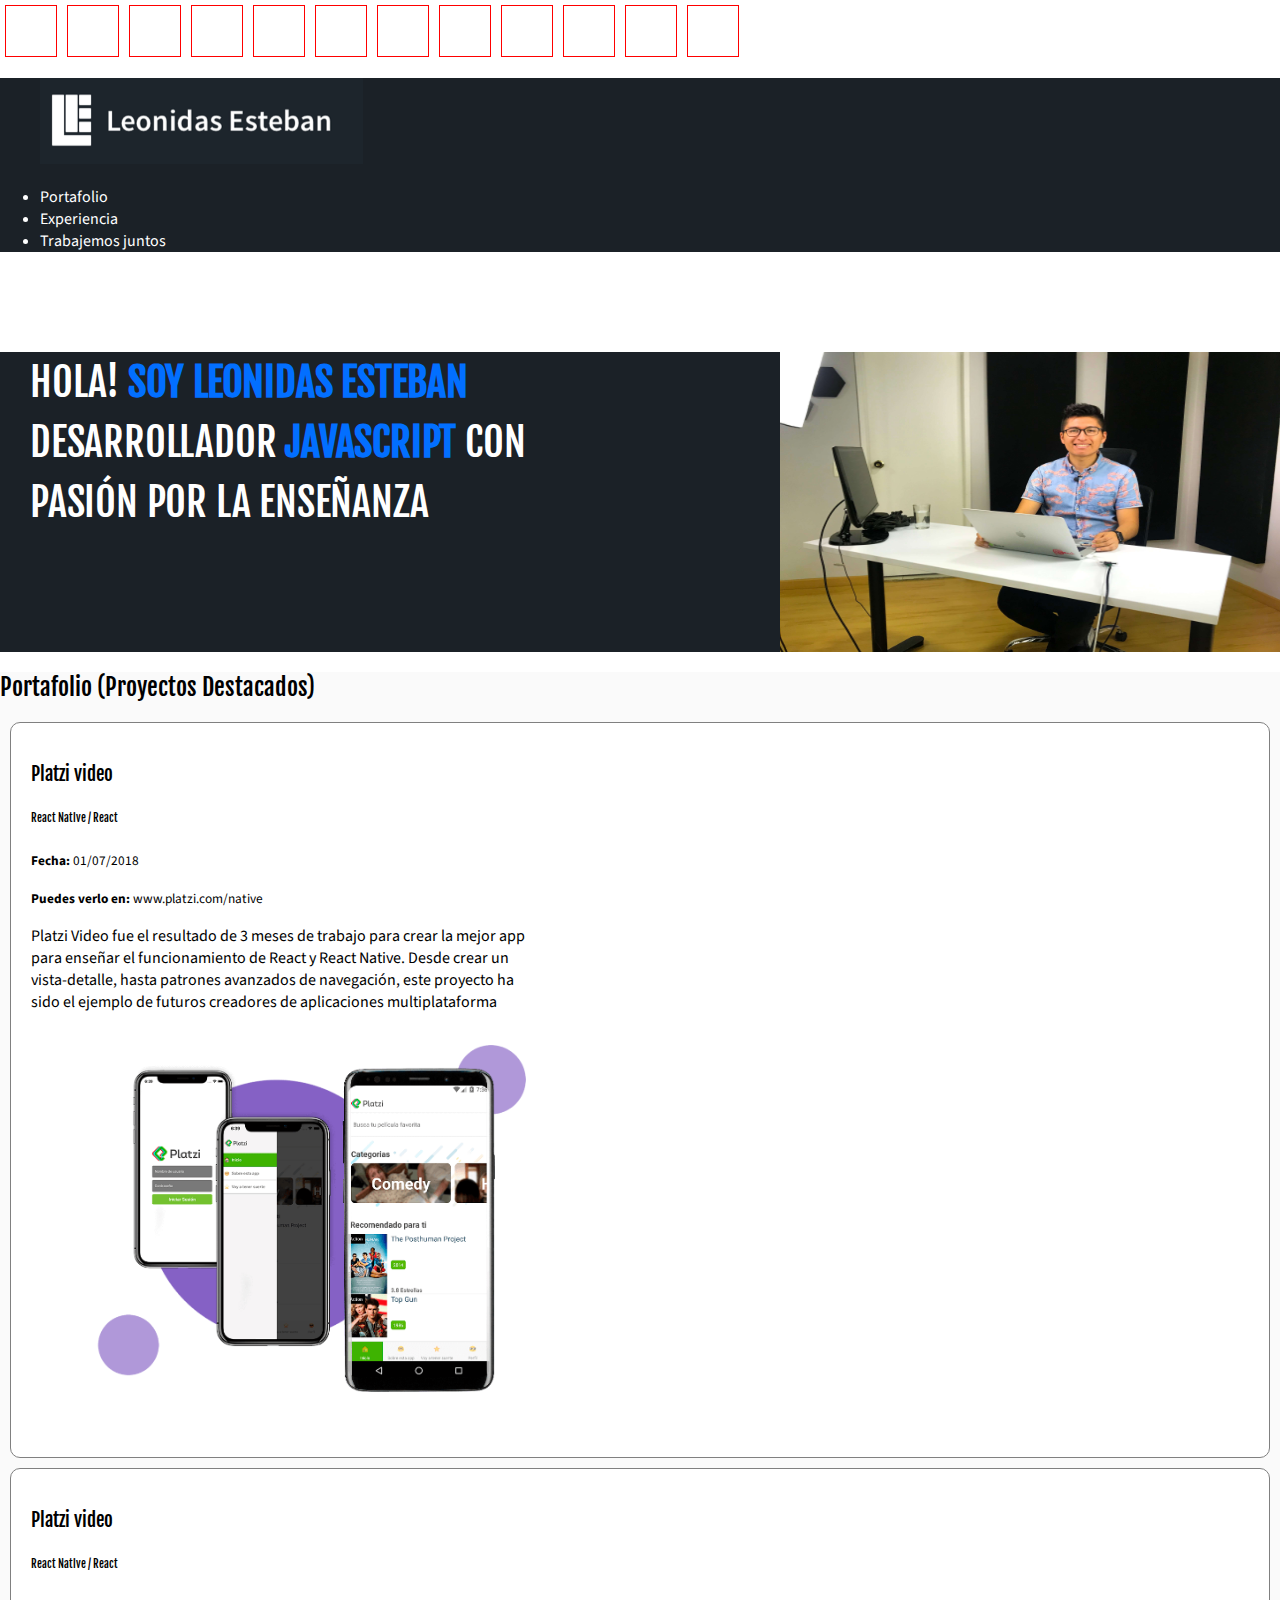
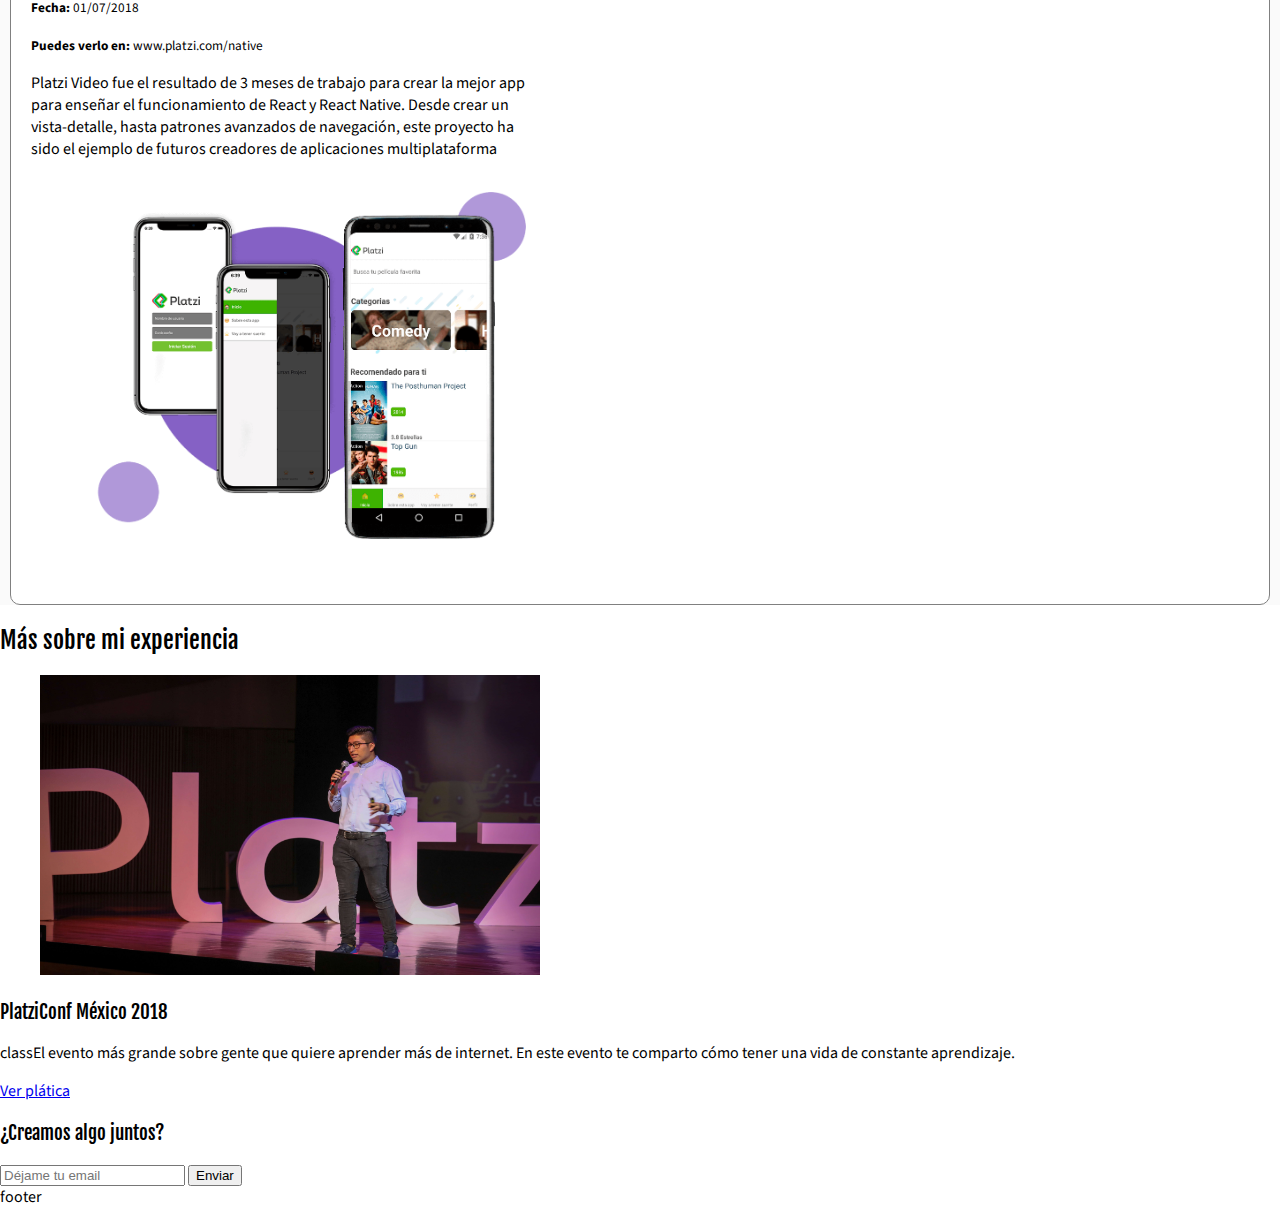
==== index.html @ be32171d "Aprendiendo a alinear elementos de manera horizontal" ====
<!DOCTYPE html>
<html lang="es" dir="ltr">
  <head>
    <meta charset="utf-8">
    <title>Leonidas Esteban</title>
    <link rel="icon" type="image/png" href="images/favicon.png">
    <!-- Llamamos a las fuentes antes de cargar la hoja de estilos -->
    <link href="https://fonts.googleapis.com/css?family=Fjalla+One|Source+Sans+Pro" rel="stylesheet">

    <link rel="stylesheet" href="css/estilos.css">
  </head>
  <body>
    <div class="flexbox">

      <div class="box"></div>
      <div class="box"></div>
      <div class="box"></div>
      <div class="box"></div>
      <div class="box"></div>
      <div class="box"></div>
      <div class="box"></div>
      <div class="box"></div>
      <div class="box"></div>
      <div class="box"></div>
      <div class="box"></div>
      <div class="box"></div>
         

    </div>
    <header class="header">
      <figure class="logo">
        <div class="">
          <img src="images/logo.png" alt="Logo de http://leonidasesteban.com">

        </div>
      </figure>
      <nav class="menu">
        <ul>
          <li>
          <a class="link" href="./portafolio/index.html">Portafolio</a>
          </li>
          <li>
          <a class="link" href="#eventos">Experiencia</a>
          </li>
          <li>
          <a class="link" href="#contacto">Trabajemos juntos</a>
          </li>

        </ul>
      </nav>

    </header>
    <section class="hero">
      <h1>Hola! <strong>Soy Leonidas Esteban</strong> <br>Desarrollador <strong>Javascript</strong> con <br>pasión por la enseñanza</h1>
      <!-- comentamos la imagen temporalmente -->
      <!-- <img src="images/hero.jpg" width="500" height="300" alt="imagen principal del sitio"> -->

    </section>

    <section id="portafolio" class="portfolio">
      <h2>Portafolio (Proyectos Destacados)</h2>
        <article class="project">

          <div class="project-details">
            <h3 class="project-tittle">Platzi video</h3>
            <h6 class="project-course">React Native / React</h6>
            <p class="project-date">
              <small><strong>Fecha:</strong> 01/07/2018</small>
            </p>
            <p class="project-url">
              <small><strong>Puedes verlo en:</strong> www.platzi.com/native</small>
            </p>
            <p class="project-description">Platzi Video fue el resultado de 3 meses de trabajo para crear la mejor app para enseñar el funcionamiento de React y React Native. Desde crear un vista-detalle, hasta patrones avanzados de navegación, este proyecto ha sido el ejemplo de futuros creadores de aplicaciones multiplataforma
            </p>
          </div>

        <figure class="projetc-imageContainer">
          <img class="project-image" src="images/platzi-video-react-native.png" width="500" alt="proyecto del curso de React Native">
        </figure>
      </article>
        <!-- duplicamos este artículo para continuar con márgenes y padding -->
      <article class="project">

        <div class="project-details">
          <h3 class="project-tittle">Platzi video</h3>
          <h6 class="project-course">React Native / React</h6>
          <p class="project-date">
            <small><strong>Fecha:</strong> 01/07/2018</small>
          </p>
          <p class="project-url">
            <small><strong>Puedes verlo en:</strong> www.platzi.com/native</small>
          </p>
          <p class="project-description">Platzi Video fue el resultado de 3 meses de trabajo para crear la mejor app para enseñar el funcionamiento de React y React Native. Desde crear un vista-detalle, hasta patrones avanzados de navegación, este proyecto ha sido el ejemplo de futuros creadores de aplicaciones multiplataforma
          </p>
        </div>

      <figure class="projetc-imageContainer">
        <img class="project-image" src="images/platzi-video-react-native.png" width="500" alt="proyecto del curso de React Native">
      </figure>
    </article>
    </section>

    <section id="eventos">
      <h2>Más sobre mi experiencia</h2>
      <article class="event">
        <figure class="event-imageContainer">
          <img class="event-image" src="images/platzi-conf.jpg" width="500" height="300" alt="imagenDePlatizConf">
        </figure>
        <h3 class="event-tittle">PlatziConf México 2018</h3>
        <p class="event-description">classEl evento más grande sobre gente que quiere aprender más de internet. En este evento te comparto cómo tener una vida de constante aprendizaje.

        </p>
        <a class="event-description-url" href="https://www.youtube.com/watch?v=BIS7cWGgJg0" target="_blank">Ver plática</a>
      </article>

    </section>
    <section id="contacto" class="contact">
      <form action="/suscripcion/" class="form-email">
        <h3>¿Creamos algo juntos?</h3>
        <input type=" text" placeholder="Déjame tu email" id="email">
        <button>Enviar</button>

      </form>
    </section>

    <footer class="footer">footer</footer>

  </body>
</html>
---- css/estilos.css ----
/* reglas
selectores
declaraciones
propiedades
valores */

/* header {
  background: pink;
  color: red // no dejamos , ; , porque es el último
} */

/* selector de eqtiqueta header - section - article - nav */
/* selector descendente */

/* body header div nav ol li a , hemos llegado a la a desde su descendencia*/

/* selector de clase  . */

/* .link */

/* Los class los puedes multiplicar mientras
que los id sólo pueden ir una vez porque a partir
de la primera ignora los siguientes. */

/* un selector de id es con el símbolo # */

/* gris oscuro = #1d252c:
gris claro = #626262;
background gris = #1b2127;
celeste =  #026fff;
*/

body {
  font-family: 'Source Sans Pro', sans-serif;
  /* no le ponemos , px , al margin porque el 0 es 0 para todas las medidas */
  margin: 0;
}

h1,
h2,
h3,
h4,
h5,
h6 {
  font-family: 'Fjalla One', sans-serif;
  font-weight: normal; /* de 100 a 900 de la más fina a la más gruesa. , bold , es 600 */
  /* font-style: italic; Si la ponemos el navegador la simula aunque no la tenga */
}

h1 {
  font-size: 40px;
  line-height: 1.5; /* El 1em(ó 1) es el alto(100%) de la fuente. */
  letter-spacing: -.2px; /* espaciado entre letras */
  text-transform: uppercase;
  /* text-decoration: underline; Esto pondría una línea subrayada */
  color: white;

  /* margin: top right bottom left */
  /* margin: top-right bottom-left ej 100px 50px sólo dos valores*/

  margin: 100px 50px 70px 30px;
}

h1 strong {
  color: #026fff;
}

.hero {
  height: 300px;
  /* Metemos una imagen de Fondo */
  background-image: url('../images/hero.jpg');
  background-color: #1b2127;
  /* este será el tamaño de la foto */
  background-size: 500px 300px;
    /* no queremos que se repita la imagen en mosaico */
  background-repeat: no-repeat;
    /* Movemos la imagen en el eje x */
  background-position-x: right;
}

.portfolio {
  background: #fafafa;
}


.project {
  /* border: tamaño, tipo, estilo(rallitas, fijo punteado) */
  /* border-top: 10px solid red;
  border-right: 10px solid green;
  border-left: 10px solid orange;
  border-bottom: 10px solid pink; */

  /* border-color: red;  Sólo No valdría porque no tiene ancho*/
  /* Se necesitan las tres propiedades */

  /* Como  Excepción se puede quitar el color, prescindir de él
  y entonces se verá negro porque coge el color de la fuente. */


  /* border-color: grey;
  border-width: 1px;
  border-style: solid;
  Esto se resume en la siguiente línea */
  border: 1px solid grey;

  /* Esta propiedad suaviza las esquinas */
  border-radius: 10px;

  /* de la siguiente manera se marca el margen total y luego discrimina solo uno */
  margin: 10px;
  margin-bottom: 15;

  padding: 20px;

  background: white;

}

.project-details {
  width: 500px;
}

.project-imageContainer {
  width: 500px;
}

.header {
  background-color: #1b2127;
  color: white;
}

.header a {
  color: white;
  text-decoration: none; /*Les quitamos también los subrayados*/
}

/* En esta clase ha sido todo desarrollado en el navegdor (Inspector) */

.flexbox {
  display: flex;
  /* flex-direction: row; es la asignación por defecto */
  /* flex-wrap: nowrap; es la propiedad por defecto para alineción */
  flex-wrap: wrap;

  /* Los hijos de flex suman sus márgenes entre ellos. */

  /* justify-content: flex-start; es el valor por defecto */
  

}

.box {
  width: 50px;
  height: 50px;
  border: 1px solid red;
  margin: 5px;
  /* propiedad de los hijos para padres con , flex ,
  que es su capacidad de encogimiento de 0 a 1. */
  /* flex-shrink: 0; */



}
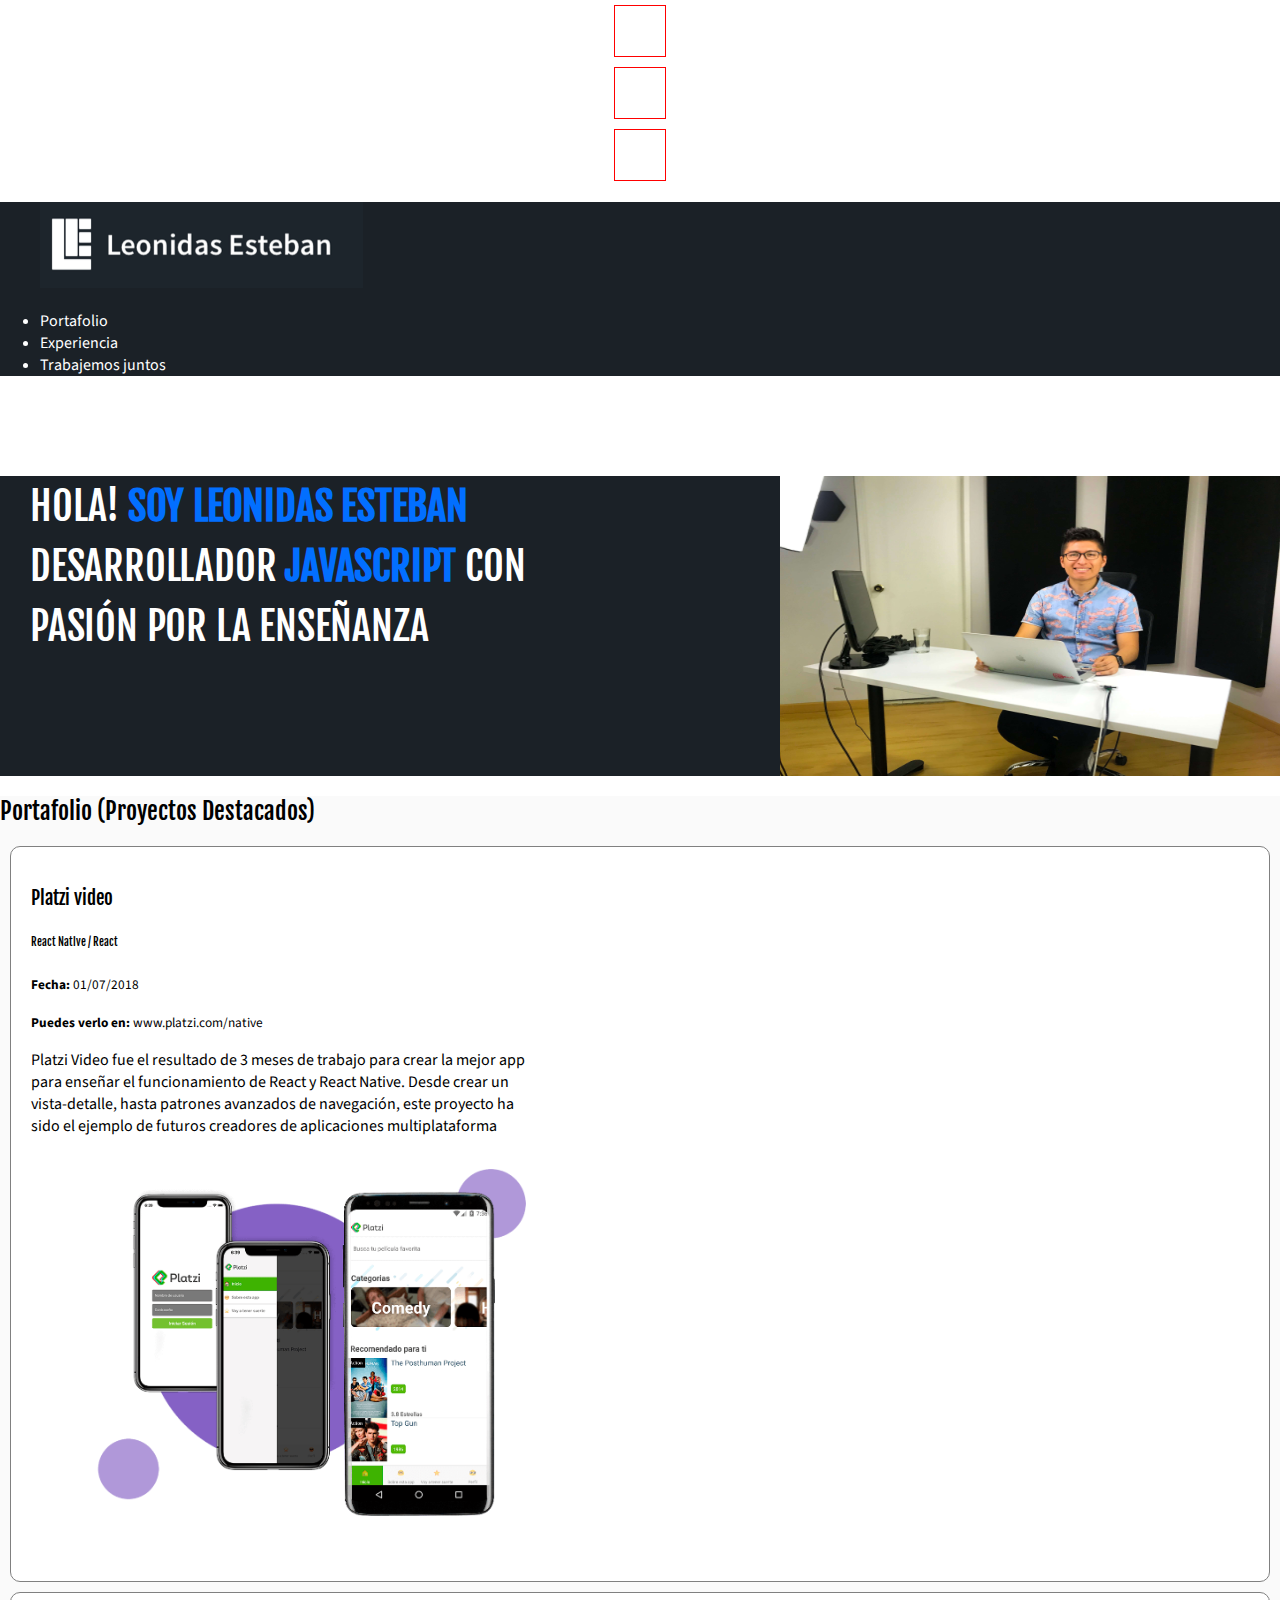
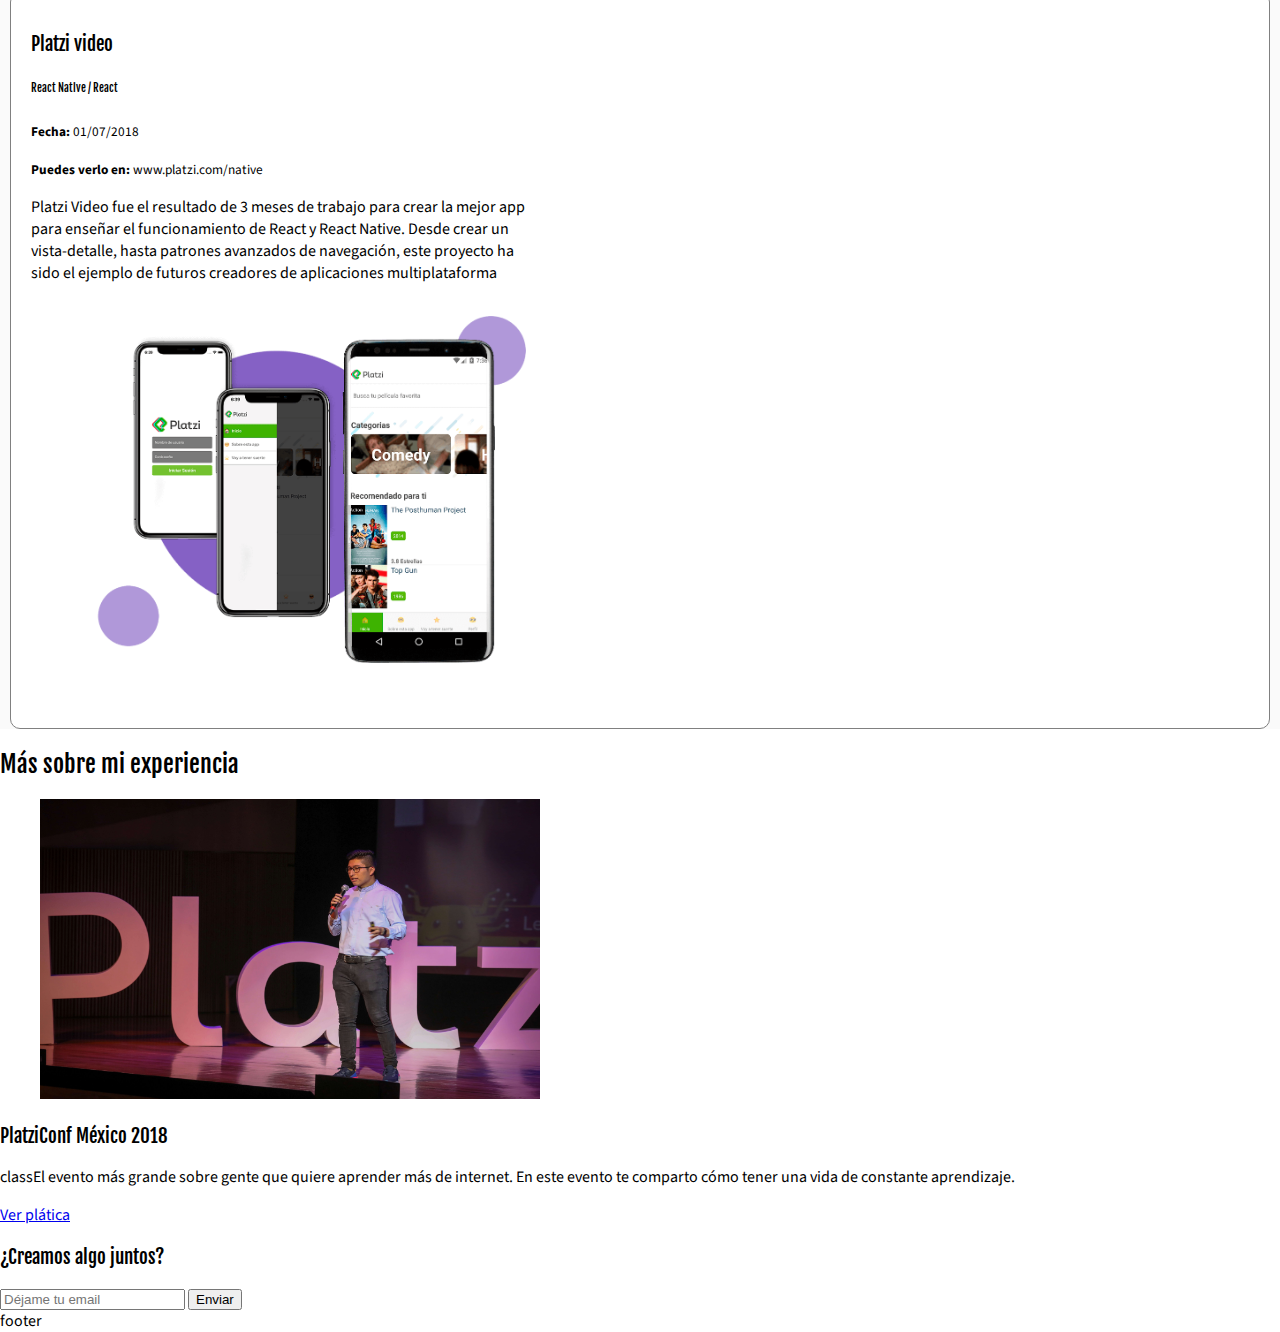
==== commit e00fcf3d: "Aprendiendo justify-content extc, seguimos en la lección" ====
--- a/index.html
+++ b/index.html
@@ -15,16 +15,7 @@
       <div class="box"></div>
       <div class="box"></div>
       <div class="box"></div>
-      <div class="box"></div>
-      <div class="box"></div>
-      <div class="box"></div>
-      <div class="box"></div>
-      <div class="box"></div>
-      <div class="box"></div>
-      <div class="box"></div>
-      <div class="box"></div>
-      <div class="box"></div>
-         
+      
 
     </div>
     <header class="header">
--- a/css/estilos.css
+++ b/css/estilos.css
@@ -145,8 +145,16 @@
   /* Los hijos de flex suman sus márgenes entre ellos. */
 
   /* justify-content: flex-start; es el valor por defecto */
-  
 
+  /* align-items: flex-start; es el valor por defecto */
+  /* Y sirve para que estén pegaditos a la parte de arriba. */
+  /* align-items: center; coloca nuestra fila horizontal centrada verticalmente. */
+
+  /* lo siguiente para alinear en columna a los items */
+  flex-direction: column;
+  /* Y si tiene algún centrado el mismo se invierte con esto de , colum ,. */
+  justify-content: center;
+  align-items: center;
 }
 
 .box {
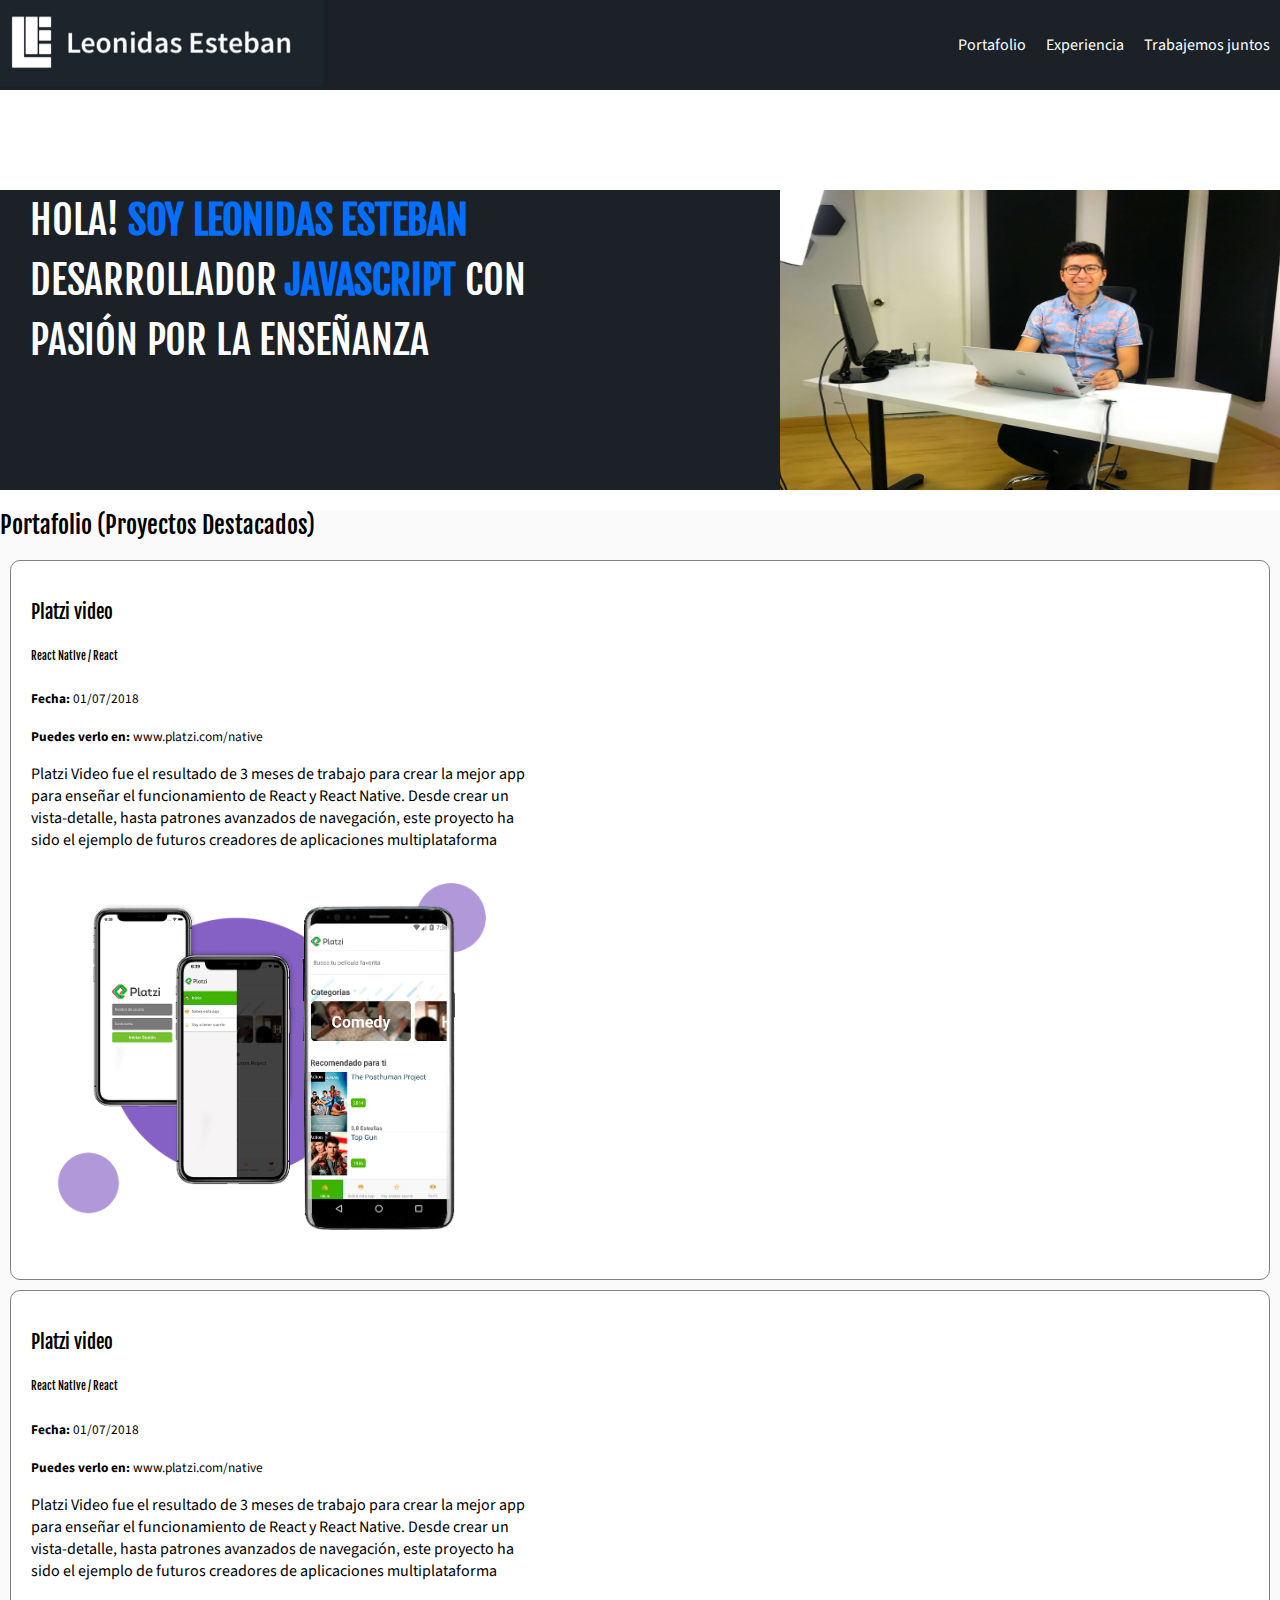
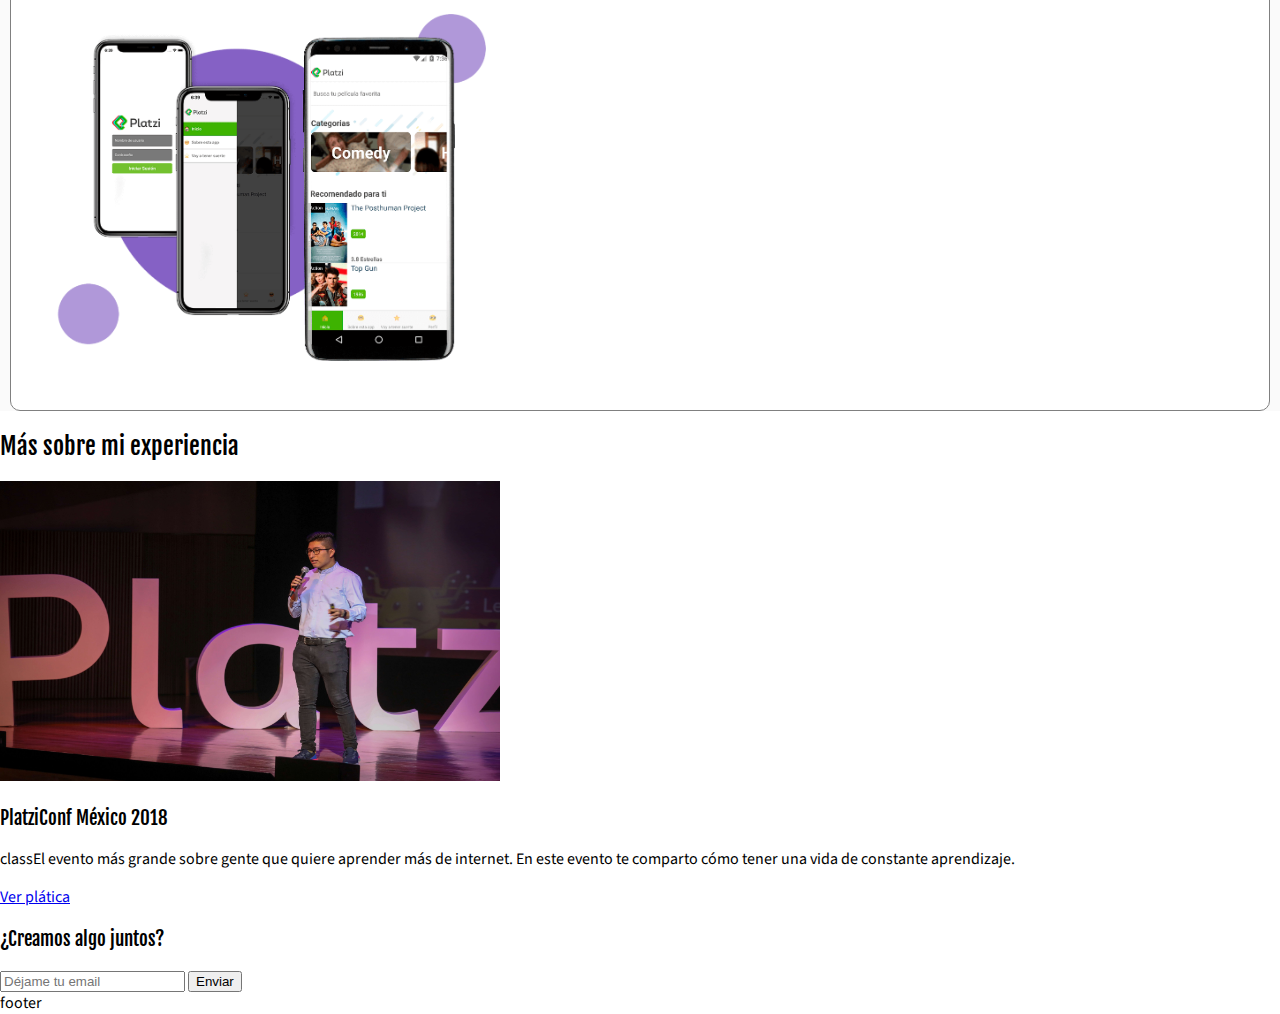
==== commit ca1e6b89: "construyendo los items de menú para que toda el área sea clickable" ====
--- a/index.html
+++ b/index.html
@@ -10,23 +10,15 @@
     <link rel="stylesheet" href="css/estilos.css">
   </head>
   <body>
-    <div class="flexbox">
 
-      <div class="box"></div>
-      <div class="box"></div>
-      <div class="box"></div>
-      
-
-    </div>
     <header class="header">
       <figure class="logo">
-        <div class="">
           <img src="images/logo.png" alt="Logo de http://leonidasesteban.com">
 
-        </div>
       </figure>
       <nav class="menu">
         <ul>
+
           <li>
           <a class="link" href="./portafolio/index.html">Portafolio</a>
           </li>
--- a/css/estilos.css
+++ b/css/estilos.css
@@ -127,11 +127,61 @@
 .header {
   background-color: #1b2127;
   color: white;
+  display: flex;
+  justify-content: space-between;
+
+  height: 90px;
+
+}
+
+ol,
+ul {
+  margin: 0;
+  padding: 0;
+  list-style: none;
+  /* list-style: none; // es para que no salgan los numeritos o bolitas */
+  height: inherit;
+}
+
+figure {
+  margin: 0;
 }
 
 .header a {
   color: white;
   text-decoration: none; /*Les quitamos también los subrayados*/
+}
+
+/* Atentos a estos cambios que sirven para construir los botones
+del menu, los items del menú para que se puedan clicar en todo el
+alto de la cajita y no sólo en el ancla. Vamos allá */
+
+.menu {
+  /* , inherit , significa heredado.
+  y sólo funciona padre-hijo, no p.ej. abuelo-nieto
+  entonces el padre hereda y entonces sí está dispuesto
+  a que su hijo herede, es un paso intermedio que hay que hacer
+  abuelo-heredaPadre-heredaNieto entonces Sí funciona */
+  height: inherit;
+}
+
+.header ul {
+  display: flex;
+  height: inherit;
+  /* align-items: center; esto aquí no funcionaría para centrar los , a , */
+
+}
+
+.header ul li {
+
+  height: inherit;
+}
+
+.header a {
+  display: flex;
+  align-items: center;
+  height: inherit;
+  padding: 0 10px;
 }
 
 /* En esta clase ha sido todo desarrollado en el navegdor (Inspector) */
@@ -166,6 +216,7 @@
   que es su capacidad de encogimiento de 0 a 1. */
   /* flex-shrink: 0; */
 
-
-
-}
+/* Terminada otra lección sin variar código, todo escrito en el inspector del navegador */
+
+
+}
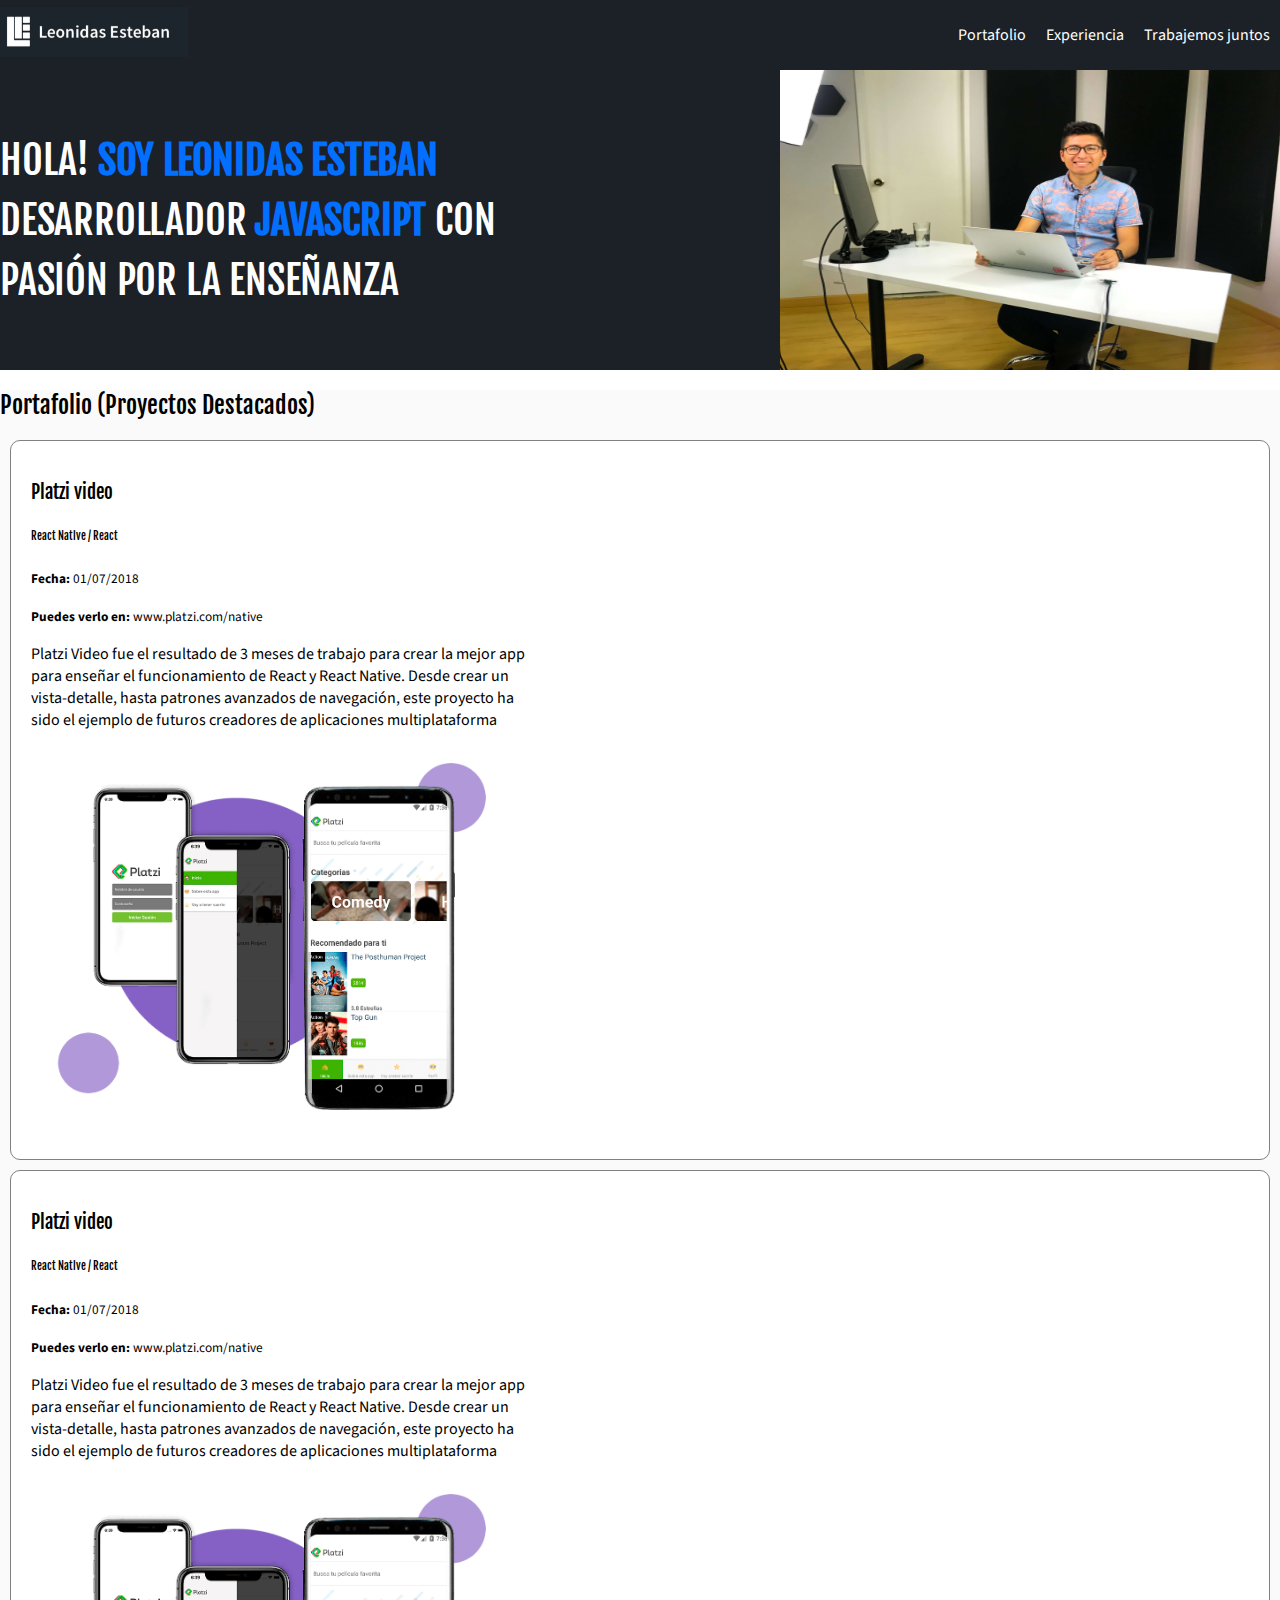
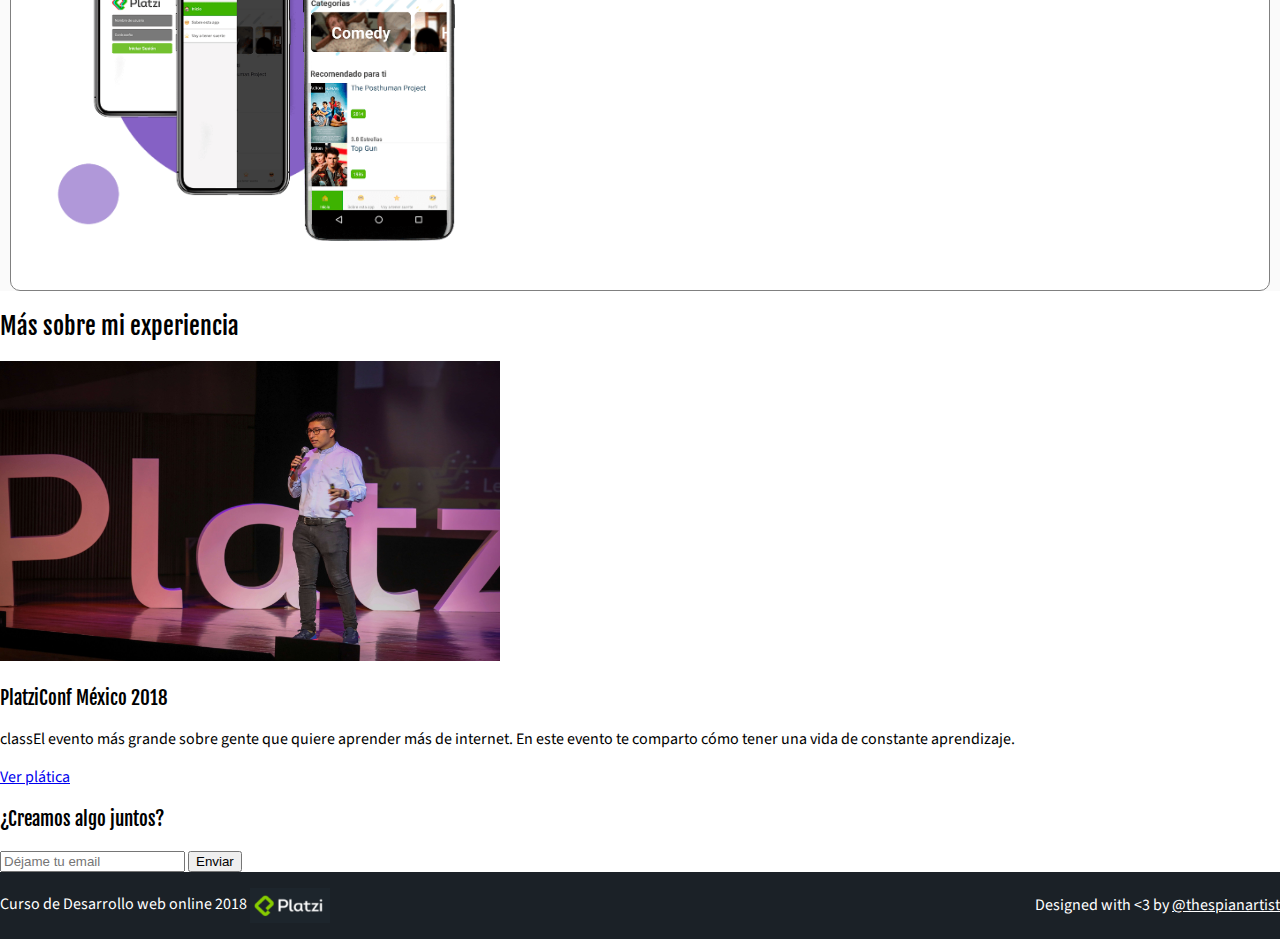
==== commit bb9c598b: "Pequeñas correcciones en footer y header. Pasamos de lección." ====
--- a/index.html
+++ b/index.html
@@ -13,7 +13,7 @@
 
     <header class="header">
       <figure class="logo">
-          <img src="images/logo.png" alt="Logo de http://leonidasesteban.com">
+          <img src="images/logo.png" height="50" alt="Logo de http://leonidasesteban.com">
 
       </figure>
       <nav class="menu">
@@ -106,7 +106,18 @@
       </form>
     </section>
 
-    <footer class="footer">footer</footer>
+    <footer class="footer">
+      <div class="">
+        <p>Curso de Desarrollo web online 2018 <img src="images/platzi.png" width="80" alt="Platzi"> </p>
+
+      </div>
+      <div class="">
+        <p>
+          Designed with <3 by <a href="https://twitter/thespianartist">@thespianartist</a>
+        </p>
+      </div>
+
+    </footer>
 
   </body>
 </html>
--- a/css/estilos.css
+++ b/css/estilos.css
@@ -58,12 +58,11 @@
   /* margin: top right bottom left */
   /* margin: top-right bottom-left ej 100px 50px sólo dos valores*/
 
-  margin: 100px 50px 70px 30px;
-}
-
-h1 strong {
-  color: #026fff;
-}
+  /* margin: 100px 50px 70px 30px; */
+  margin: 0;
+}
+
+h1 strong { color: #026fff; }
 
 .hero {
   height: 300px;
@@ -76,6 +75,9 @@
   background-repeat: no-repeat;
     /* Movemos la imagen en el eje x */
   background-position-x: right;
+
+  display: flex;
+  align-items: center;
 }
 
 .portfolio {
@@ -129,8 +131,8 @@
   color: white;
   display: flex;
   justify-content: space-between;
-
-  height: 90px;
+  align-items: center;
+  height: 70px;
 
 }
 
@@ -220,3 +222,19 @@
 
 
 }
+
+.footer {
+  color: white;
+  background-color: #1b2127;
+  display: flex;
+  align-items: center;
+  justify-content: space-between;
+}
+
+.footer img {
+  vertical-align: middle;
+}
+
+.footer a {
+  color: white;
+}
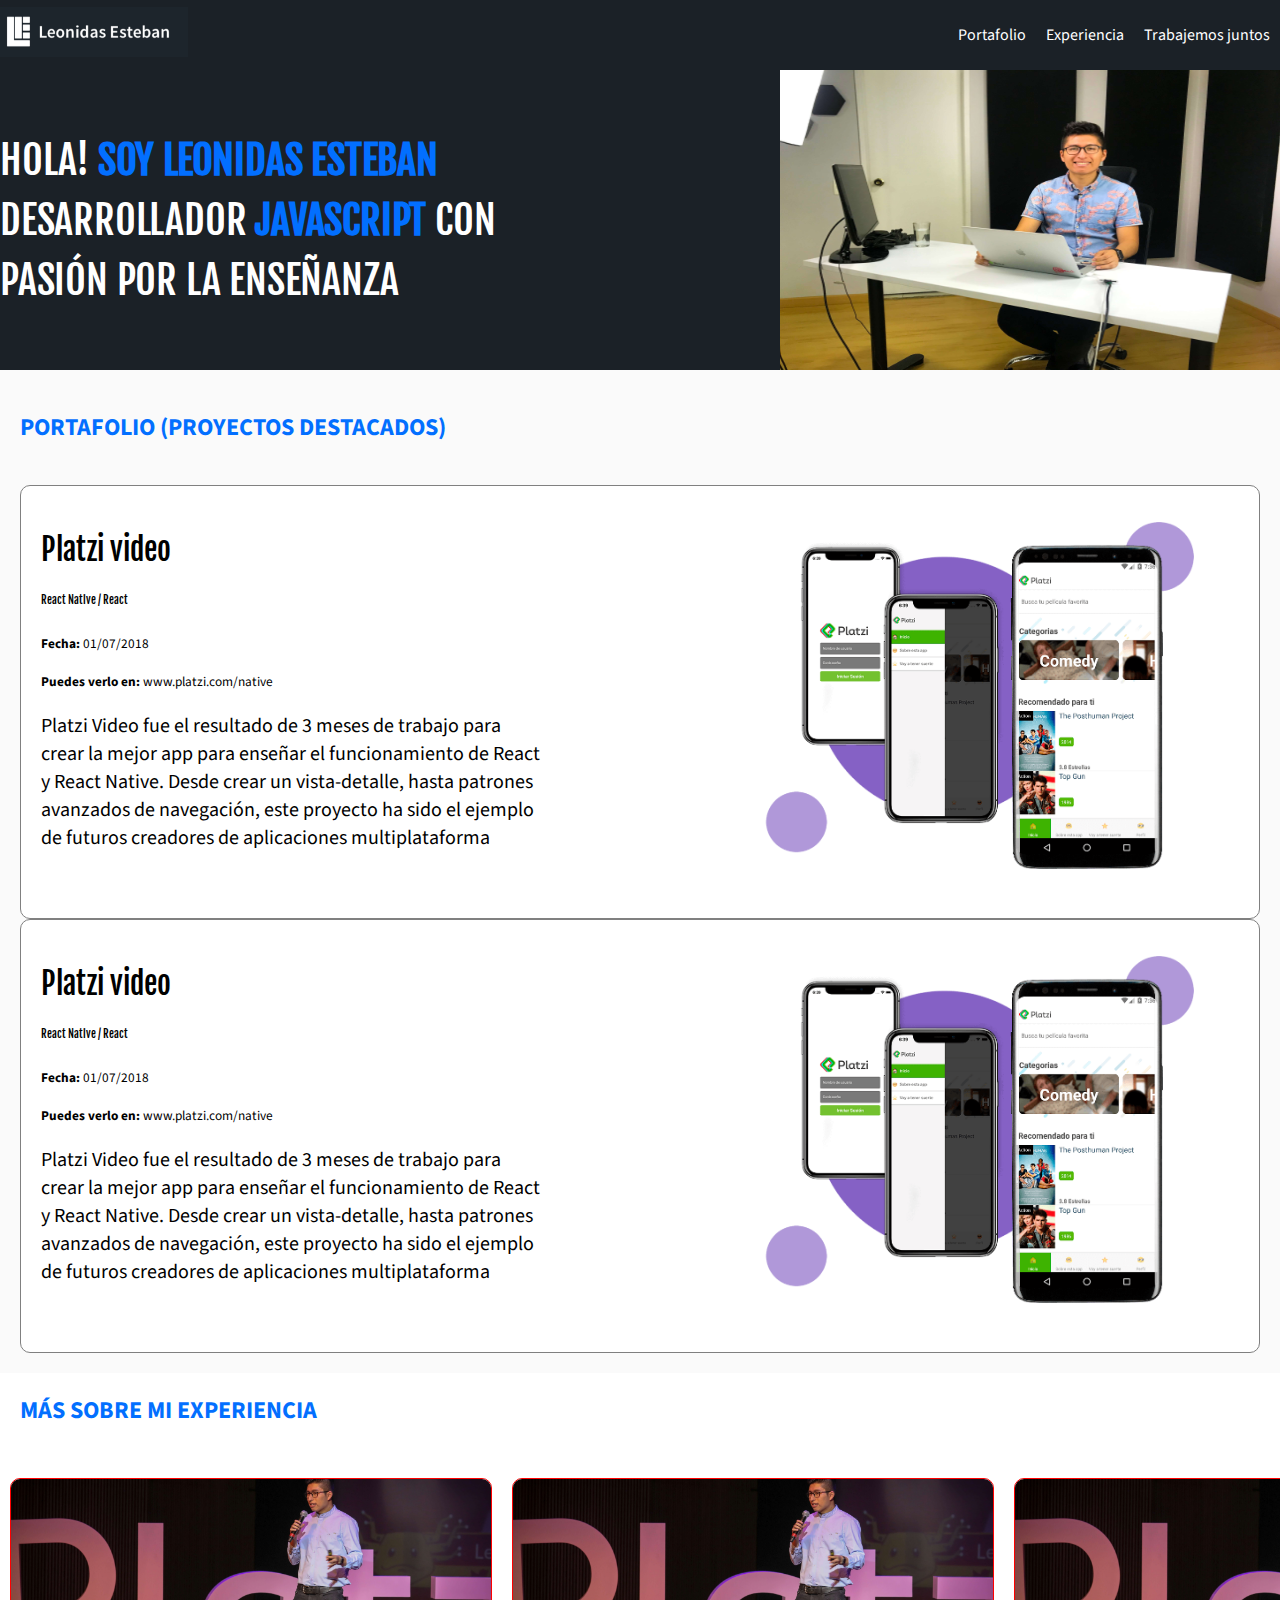
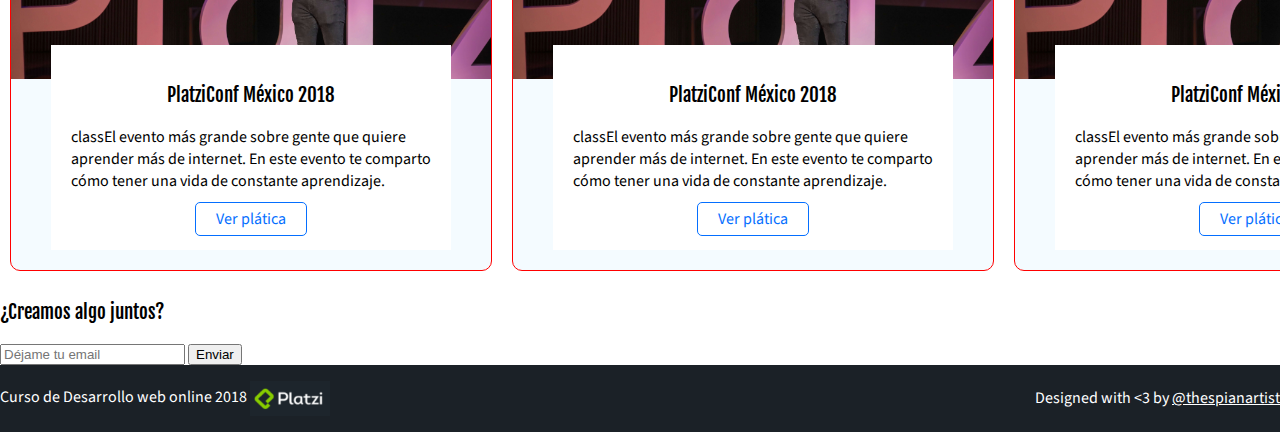
==== commit 4c3fb856: "Tarjetitas de eventos diseñadas." ====
--- a/index.html
+++ b/index.html
@@ -68,13 +68,10 @@
           <h3 class="project-tittle">Platzi video</h3>
           <h6 class="project-course">React Native / React</h6>
           <p class="project-date">
-            <small><strong>Fecha:</strong> 01/07/2018</small>
-          </p>
+            <small><strong>Fecha:</strong> 01/07/2018</small></p>
           <p class="project-url">
-            <small><strong>Puedes verlo en:</strong> www.platzi.com/native</small>
-          </p>
-          <p class="project-description">Platzi Video fue el resultado de 3 meses de trabajo para crear la mejor app para enseñar el funcionamiento de React y React Native. Desde crear un vista-detalle, hasta patrones avanzados de navegación, este proyecto ha sido el ejemplo de futuros creadores de aplicaciones multiplataforma
-          </p>
+            <small><strong>Puedes verlo en:</strong> www.platzi.com/native</small></p>
+          <p class="project-description">Platzi Video fue el resultado de 3 meses de trabajo para crear la mejor app para enseñar el funcionamiento de React y React Native. Desde crear un vista-detalle, hasta patrones avanzados de navegación, este proyecto ha sido el ejemplo de futuros creadores de aplicaciones multiplataforma</p>
         </div>
 
       <figure class="projetc-imageContainer">
@@ -83,17 +80,69 @@
     </article>
     </section>
 
-    <section id="eventos">
-      <h2>Más sobre mi experiencia</h2>
-      <article class="event">
+    <!-- Hemos sacado el , h2 , aquí para que no se vea afectado por el , flex , de la clase event-list. -->
+    <h2 class="event-list-tittle">Más sobre mi experiencia</h2>
+
+    <section id="eventos" class="event-list">
+
+       <article class="event">
+
         <figure class="event-imageContainer">
           <img class="event-image" src="images/platzi-conf.jpg" width="500" height="300" alt="imagenDePlatizConf">
         </figure>
-        <h3 class="event-tittle">PlatziConf México 2018</h3>
-        <p class="event-description">classEl evento más grande sobre gente que quiere aprender más de internet. En este evento te comparto cómo tener una vida de constante aprendizaje.
 
-        </p>
-        <a class="event-description-url" href="https://www.youtube.com/watch?v=BIS7cWGgJg0" target="_blank">Ver plática</a>
+        <div class="event-detail">
+          <h3 class="event-tittle">PlatziConf México 2018</h3>
+          <p class="event-description">classEl evento más grande sobre gente que quiere aprender más de internet. En este evento te comparto cómo tener una vida de constante aprendizaje.
+          </p>
+          <a class="event-description-url" href="https://www.youtube.com/watch?v=BIS7cWGgJg0" target="_blank">Ver plática</a>
+        </div>
+
+      </article>
+
+      <article class="event">
+
+        <figure class="event-imageContainer">
+          <img class="event-image" src="images/platzi-conf.jpg" width="500" height="300" alt="imagenDePlatizConf">
+        </figure>
+
+        <div class="event-detail">
+          <h3 class="event-tittle">PlatziConf México 2018</h3>
+          <p class="event-description">classEl evento más grande sobre gente que quiere aprender más de internet. En este evento te comparto cómo tener una vida de constante aprendizaje.
+          </p>
+          <a class="event-description-url" href="https://www.youtube.com/watch?v=BIS7cWGgJg0" target="_blank">Ver plática</a>
+        </div>
+
+      </article>
+
+      <article class="event">
+
+        <figure class="event-imageContainer">
+          <img class="event-image" src="images/platzi-conf.jpg" width="500" height="300" alt="imagenDePlatizConf">
+        </figure>
+
+        <div class="event-detail">
+          <h3 class="event-tittle">PlatziConf México 2018</h3>
+          <p class="event-description">classEl evento más grande sobre gente que quiere aprender más de internet. En este evento te comparto cómo tener una vida de constante aprendizaje.
+          </p>
+          <a class="event-description-url" href="https://www.youtube.com/watch?v=BIS7cWGgJg0" target="_blank">Ver plática</a>
+        </div>
+
+      </article>
+
+      <article class="event">
+
+        <figure class="event-imageContainer">
+          <img class="event-image" src="images/platzi-conf.jpg" width="500" height="300" alt="imagenDePlatizConf">
+        </figure>
+
+        <div class="event-detail">
+          <h3 class="event-tittle">PlatziConf México 2018</h3>
+          <p class="event-description">classEl evento más grande sobre gente que quiere aprender más de internet. En este evento te comparto cómo tener una vida de constante aprendizaje.
+          </p>
+          <a class="event-description-url" href="https://www.youtube.com/watch?v=BIS7cWGgJg0" target="_blank">Ver plática</a>
+        </div>
+
       </article>
 
     </section>
--- a/css/estilos.css
+++ b/css/estilos.css
@@ -63,6 +63,15 @@
 }
 
 h1 strong { color: #026fff; }
+
+h2 {
+  color: #026fff;
+  text-transform: uppercase;
+  font-family: 'Source Sans Pro', sans-serif;
+  font-weight: bold;
+  font-size: 24px;
+  margin-bottom: 40px;
+}
 
 .hero {
   height: 300px;
@@ -82,6 +91,7 @@
 
 .portfolio {
   background: #fafafa;
+  padding: 20px;
 }
 
 
@@ -109,12 +119,46 @@
   border-radius: 10px;
 
   /* de la siguiente manera se marca el margen total y luego discrimina solo uno */
-  margin: 10px;
+  /* margin: 10px; le quitamos este margen para que se alinee con el elemento justo arriba */
   margin-bottom: 15;
 
   padding: 20px;
 
   background: white;
+  display: flex;
+  align-items: center;
+  justify-content: space-between;
+
+}
+
+/* .projetct-course {
+  margin: 10px 0;
+}
+
+.project-date {
+  margin: 10 0;
+}
+
+Se resume en la siguiente línea */
+.project-course,
+.project-date,
+.project-url {
+  margin: 10 0;
+}
+
+.project-description {
+  font-size: 20px;
+}
+
+projetc strong {
+  font-family: 'Fjalla One', sans-serif;
+
+}
+
+.project-tittle {
+  font-size: 30px;
+  margin-top: 0;
+  margin-bottom: 10px;
 
 }
 
@@ -238,3 +282,83 @@
 .footer a {
   color: white;
 }
+
+.event-list {
+  display: flex;
+
+}
+
+.event-list-tittle{
+  margin-left: 20px;
+}
+
+.event {
+  border: 1px solid red;
+  margin: 10px;
+  width: 480px;
+
+  border-radius: 10px;
+
+  /* esta propiedad hace que se oculte el elemento que sobresale.
+  Si no lo pusiéramos, como el borde es redondeado, habría un pico
+  de la imagen sobresaliendo.*/
+  overflow:  hidden;
+
+  /* despues de la anterior , overflow , es obligado esta para
+  que se respeten las dimensiones de la imagen*/
+  flex-shrink: 0;
+
+  background: #f4fbff;
+
+
+}
+
+/* Ahora le vamos a cambiar el ancho a todas las imágenes de , event ,. */
+.event img {
+  width: 480px;
+  height: 200px;
+
+  /* esta propiedad cambia la relación de aspecto de las imágenes */
+  object-fit: cover;
+
+}
+
+.event-detail {
+  margin: 20px 40px;
+
+  /* Atentos a esta acción del Margen Negativo
+  .
+   En este caso sobreescribe al justo anterior sólo en
+  la parte de arriba */
+  margin-top: -40px;
+
+  background-color: white;
+
+  padding: 20px;
+
+  /* Esta propiedad , position , también es superinteresante .
+  En este caso nos sirve para superponer este elemento(junto con su
+  color de fondo y todo eso) encima
+  de la imagen en caso de que se junten. */
+  position: relative;
+
+  /* Nota Importante:
+  No utilizar nunca , text-align: justify; */
+  text-align: center;
+}
+
+.event-description {
+  text-align: left;
+}
+
+.event-description-url {
+  /* border: 1px solid #056fff; El color del borde se asimila Desde
+  el color de la fuente */
+  border: 1px solid;
+
+  padding: 5px 20px;
+  text-decoration: none;
+  color: #056fff;
+
+  border-radius: 5px;
+}
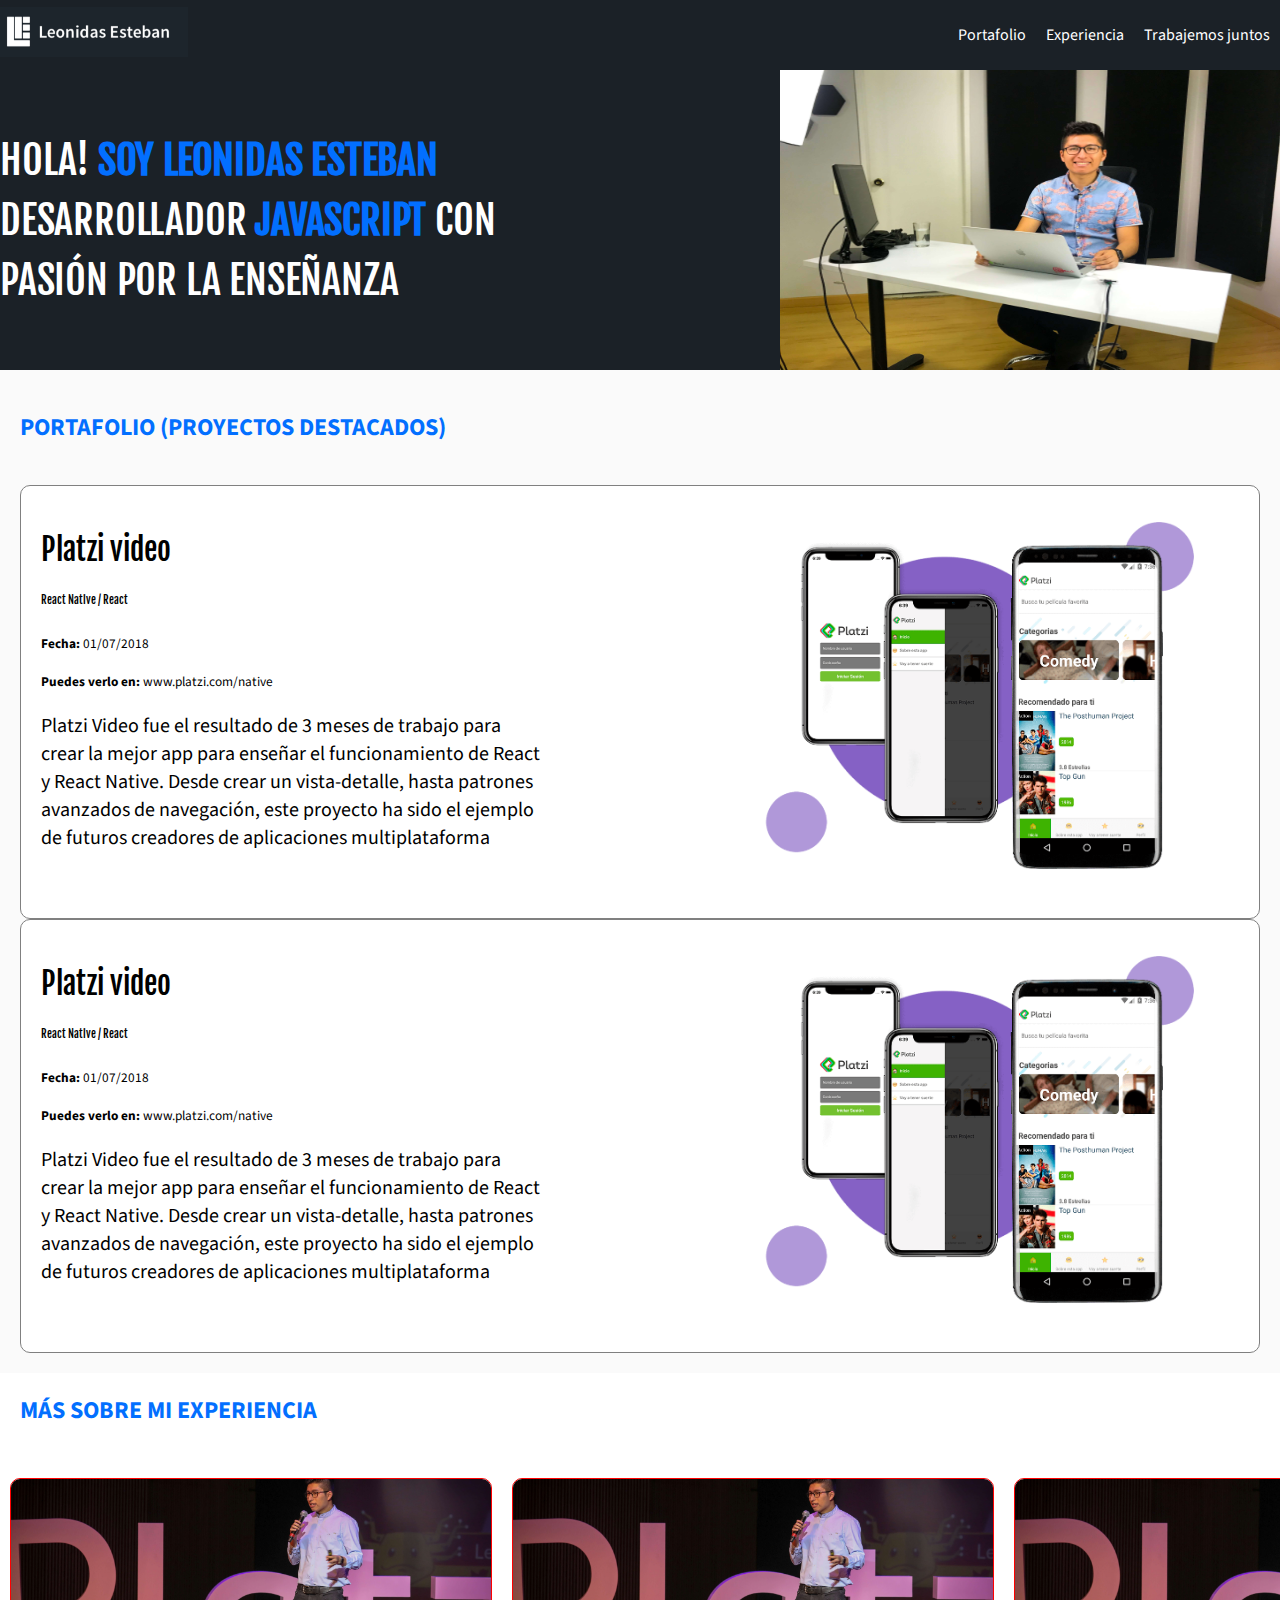
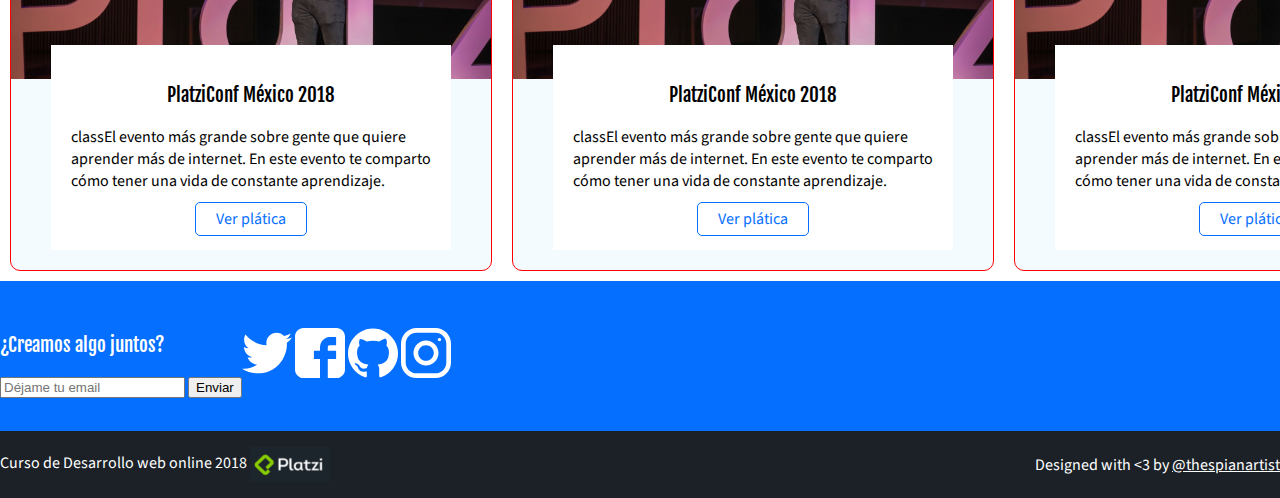
==== commit 56d88b65: "Acabamos de añadir los iconos de las redes sociales" ====
--- a/index.html
+++ b/index.html
@@ -153,8 +153,17 @@
         <button>Enviar</button>
 
       </form>
+
+      <!-- vamos a crear los botones sociales -->
+      <div class="social">
+        <a href="https://twitter.com/leonidasesteban" class="social-link twitter"></a>
+        <a href="https://facebook.com/leonidasesteban" class="social-link facebook"></a>
+        <a href="https://hithub.com/leonidasesteban" class="social-link github"></a>
+        <a href="https://instagram.com/leonidasesteban" class="social-link instagram"></a>
+      </div>
+
     </section>
-
+    
     <footer class="footer">
       <div class="">
         <p>Curso de Desarrollo web online 2018 <img src="images/platzi.png" width="80" alt="Platzi"> </p>
@@ -168,5 +177,5 @@
 
     </footer>
 
-  </body>
+    </body>
 </html>
--- a/css/estilos.css
+++ b/css/estilos.css
@@ -362,3 +362,56 @@
 
   border-radius: 5px;
 }
+
+.contact {
+  background-color: #056fff;
+  color: white;
+
+  /* le damos un alto para que todos los elementos se alieen dentro */
+  height: 150px;
+
+  display: flex;
+  align-items: center;
+}
+
+.social {
+  /* Este borde lo usamos para depurar, ahora se comenta y ya
+  border: 1px solid red;*/
+}
+
+.social-link {
+  /* vamos a darle un display para que puedan agarrar el tamaño del ancho */
+  /* Se podría hacer también con flex */
+  display: inline-block;
+
+  width: 50px;
+  height: 50px;
+  /* Este borde lo usamos para depurar, ahora se comenta y ya
+  border: 1px solid white; */
+  background-size: 50px 50px;
+}
+
+/* Si queremos estilos para un elemento que esté etiquetado con dos
+clases al mismo tiempo se puede hacer de la siguiente manera para
+localizar el elemento */
+.social-link.twitter {
+  background-image: url(../images/twitter.svg);
+  /* El caso de , .svg , es especial. Es una imagen escalable
+  así que no se va a ver si no se le asigna un tamaño */
+
+  /* inicialmente era así pero lo hemos comentado porque lo hemos declarado
+  para todos los links en el padre de arriba
+  background-size: 50px 50px; */
+}
+
+.social-link.facebook {
+  background-image: url(../images/facebook.svg);
+}
+
+.social-link.github {
+  background-image: url(../images/github.svg);
+}
+
+.social-link.instagram {
+  background-image: url(../images/instagram.svg);
+}
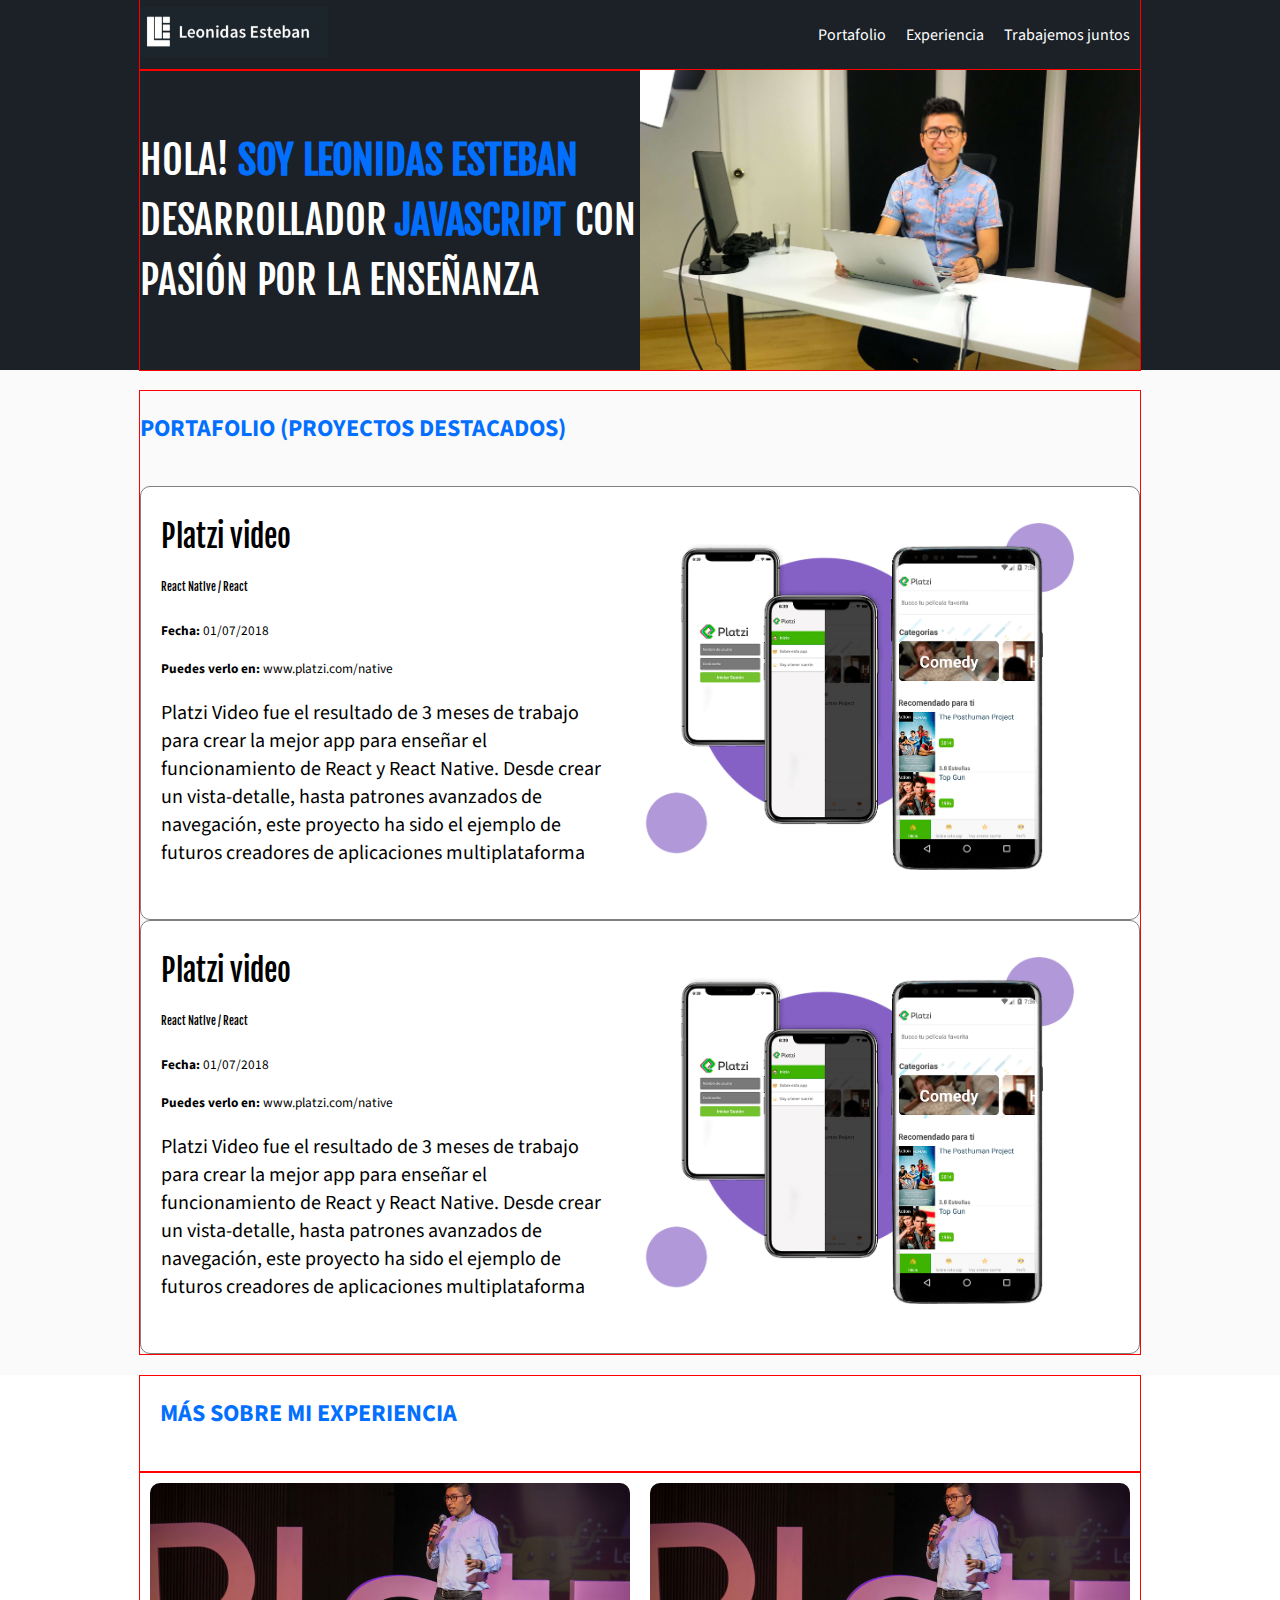
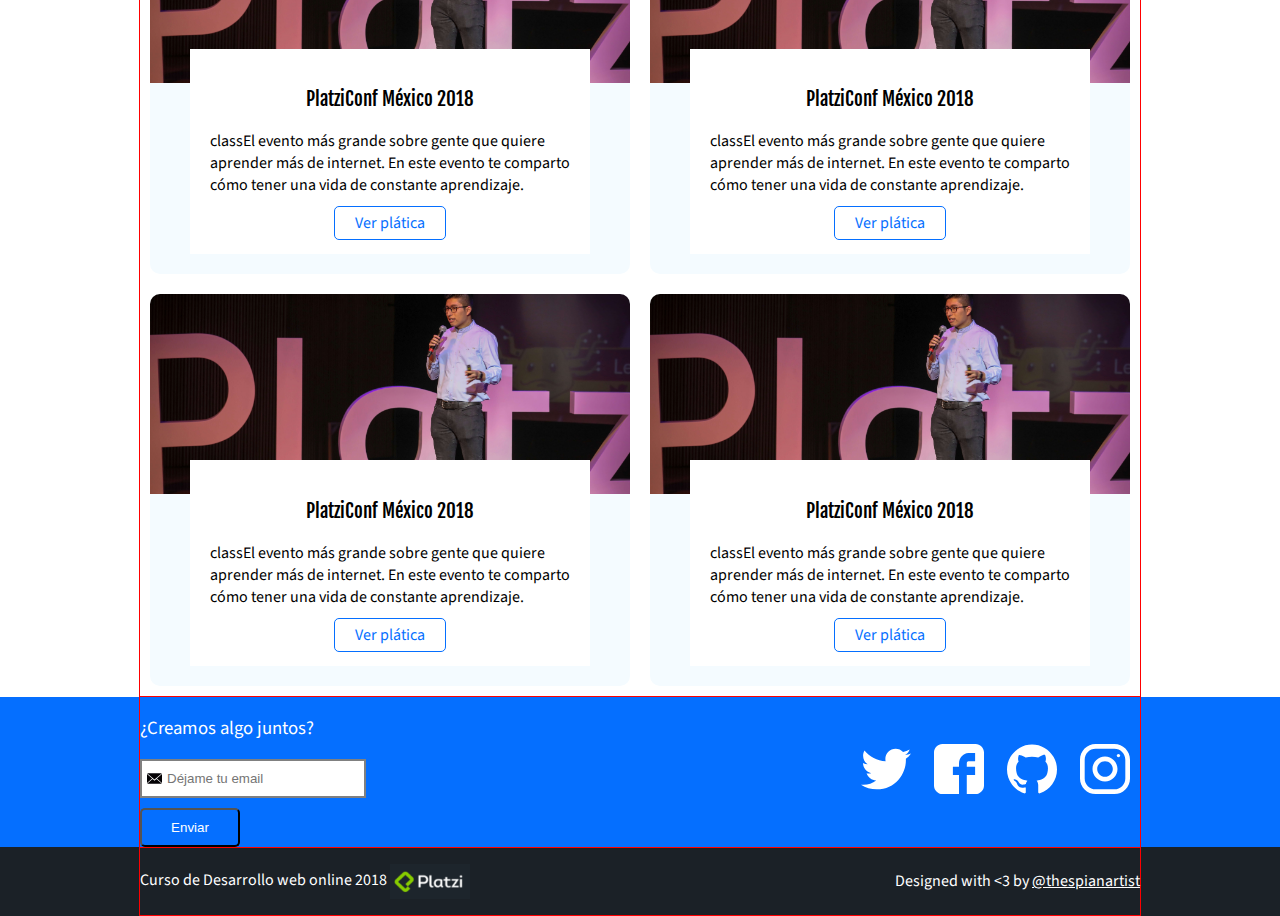
==== commit 41162c28: "Se da por terminado" ====
--- a/index.html
+++ b/index.html
@@ -12,35 +12,47 @@
   <body>
 
     <header class="header">
-      <figure class="logo">
-          <img src="images/logo.png" height="50" alt="Logo de http://leonidasesteban.com">
-
-      </figure>
-      <nav class="menu">
-        <ul>
-
-          <li>
-          <a class="link" href="./portafolio/index.html">Portafolio</a>
-          </li>
-          <li>
-          <a class="link" href="#eventos">Experiencia</a>
-          </li>
-          <li>
-          <a class="link" href="#contacto">Trabajemos juntos</a>
-          </li>
-
-        </ul>
-      </nav>
+
+      <div class="container">
+
+        <figure class="logo">
+            <img src="images/logo.png" height="50" alt="Logo de http://leonidasesteban.com">
+        </figure>
+        <nav class="menu">
+          <ul>
+
+            <li>
+            <a class="link" href="./portafolio/index.html">Portafolio</a>
+            </li>
+            <li>
+            <a class="link" href="#eventos">Experiencia</a>
+            </li>
+            <li>
+            <a class="link" href="#contacto">Trabajemos juntos</a>
+            </li>
+
+          </ul>
+        </nav>
+
+      </div>
 
     </header>
     <section class="hero">
-      <h1>Hola! <strong>Soy Leonidas Esteban</strong> <br>Desarrollador <strong>Javascript</strong> con <br>pasión por la enseñanza</h1>
-      <!-- comentamos la imagen temporalmente -->
-      <!-- <img src="images/hero.jpg" width="500" height="300" alt="imagen principal del sitio"> -->
+      <div class="container">
+
+        <h1>Hola! <strong>Soy Leonidas Esteban</strong> <br>Desarrollador <strong>Javascript</strong> con <br>pasión por la enseñanza</h1>
+        <!-- comentamos la imagen temporalmente - ya la desbloqueamos-->
+        <img class="hero-image" src="images/hero.jpg" width="500" height="300" alt="imagen principal del sitio">
+
+      </div>
+
 
     </section>
 
     <section id="portafolio" class="portfolio">
+
+      <div class="container">
+
       <h2>Portafolio (Proyectos Destacados)</h2>
         <article class="project">
 
@@ -78,104 +90,119 @@
         <img class="project-image" src="images/platzi-video-react-native.png" width="500" alt="proyecto del curso de React Native">
       </figure>
     </article>
+  </div>
+
     </section>
 
-    <!-- Hemos sacado el , h2 , aquí para que no se vea afectado por el , flex , de la clase event-list. -->
-    <h2 class="event-list-tittle">Más sobre mi experiencia</h2>
+    <div class="container">
+      <!-- Hemos sacado el , h2 , aquí para que no se vea afectado por el , flex , de la clase event-list. Y ahora lo metemos en un , container ,.-->
+      <h2 class="event-list-tittle">Más sobre mi experiencia</h2>
+    </div>
+
+
 
     <section id="eventos" class="event-list">
 
-       <article class="event">
-
-        <figure class="event-imageContainer">
-          <img class="event-image" src="images/platzi-conf.jpg" width="500" height="300" alt="imagenDePlatizConf">
-        </figure>
-
-        <div class="event-detail">
-          <h3 class="event-tittle">PlatziConf México 2018</h3>
-          <p class="event-description">classEl evento más grande sobre gente que quiere aprender más de internet. En este evento te comparto cómo tener una vida de constante aprendizaje.
-          </p>
-          <a class="event-description-url" href="https://www.youtube.com/watch?v=BIS7cWGgJg0" target="_blank">Ver plática</a>
+      <div class="container">
+
+               <article class="event">
+
+                <figure class="event-imageContainer">
+                  <img class="event-image" src="images/platzi-conf.jpg" width="500" height="300" alt="imagenDePlatizConf">
+                </figure>
+
+                <div class="event-detail">
+                  <h3 class="event-tittle">PlatziConf México 2018</h3>
+                  <p class="event-description">classEl evento más grande sobre gente que quiere aprender más de internet. En este evento te comparto cómo tener una vida de constante aprendizaje.
+                  </p>
+                  <a class="event-description-url" href="https://www.youtube.com/watch?v=BIS7cWGgJg0" target="_blank">Ver plática</a>
+                </div>
+
+              </article>
+
+              <article class="event">
+
+                <figure class="event-imageContainer">
+                  <img class="event-image" src="images/platzi-conf.jpg" width="500" height="300" alt="imagenDePlatizConf">
+                </figure>
+
+                <div class="event-detail">
+                  <h3 class="event-tittle">PlatziConf México 2018</h3>
+                  <p class="event-description">classEl evento más grande sobre gente que quiere aprender más de internet. En este evento te comparto cómo tener una vida de constante aprendizaje.
+                  </p>
+                  <a class="event-description-url" href="https://www.youtube.com/watch?v=BIS7cWGgJg0" target="_blank">Ver plática</a>
+                </div>
+
+              </article>
+
+              <article class="event">
+
+                <figure class="event-imageContainer">
+                  <img class="event-image" src="images/platzi-conf.jpg" width="500" height="300" alt="imagenDePlatizConf">
+                </figure>
+
+                <div class="event-detail">
+                  <h3 class="event-tittle">PlatziConf México 2018</h3>
+                  <p class="event-description">classEl evento más grande sobre gente que quiere aprender más de internet. En este evento te comparto cómo tener una vida de constante aprendizaje.
+                  </p>
+                  <a class="event-description-url" href="https://www.youtube.com/watch?v=BIS7cWGgJg0" target="_blank">Ver plática</a>
+                </div>
+
+              </article>
+
+              <article class="event">
+
+                <figure class="event-imageContainer">
+                  <img class="event-image" src="images/platzi-conf.jpg" width="500" height="300" alt="imagenDePlatizConf">
+                </figure>
+
+                <div class="event-detail">
+                  <h3 class="event-tittle">PlatziConf México 2018</h3>
+                  <p class="event-description">classEl evento más grande sobre gente que quiere aprender más de internet. En este evento te comparto cómo tener una vida de constante aprendizaje.
+                  </p>
+                  <a class="event-description-url" href="https://www.youtube.com/watch?v=BIS7cWGgJg0" target="_blank">Ver plática</a>
+                </div>
+
+              </article>
+
+            </section>
+      </div>
+
+    <section id="contacto" class="contact">
+
+      <div class="container">
+        <form action="/suscripcion/" class="form-email">
+          <h3>¿Creamos algo juntos?</h3>
+          <input type=" text" placeholder="Déjame tu email" id="email">
+          <button>Enviar</button>
+
+        </form>
+
+        <!-- vamos a crear los botones sociales -->
+        <div class="social">
+          <a href="https://twitter.com/leonidasesteban" class="social-link twitter"></a>
+          <a href="https://facebook.com/leonidasesteban" class="social-link facebook"></a>
+          <a href="https://hithub.com/leonidasesteban" class="social-link github"></a>
+          <a href="https://instagram.com/leonidasesteban" class="social-link instagram"></a>
         </div>
-
-      </article>
-
-      <article class="event">
-
-        <figure class="event-imageContainer">
-          <img class="event-image" src="images/platzi-conf.jpg" width="500" height="300" alt="imagenDePlatizConf">
-        </figure>
-
-        <div class="event-detail">
-          <h3 class="event-tittle">PlatziConf México 2018</h3>
-          <p class="event-description">classEl evento más grande sobre gente que quiere aprender más de internet. En este evento te comparto cómo tener una vida de constante aprendizaje.
-          </p>
-          <a class="event-description-url" href="https://www.youtube.com/watch?v=BIS7cWGgJg0" target="_blank">Ver plática</a>
+      </div>
+
+    </section>
+
+      <footer class="footer">
+
+        <div class="container">
+          <div class="">
+            <p>Curso de Desarrollo web online 2018 <img src="images/platzi.png" width="80" alt="Platzi"> </p>
+
+          </div>
+          <div class="">
+            <p>
+              Designed with <3 by <a href="https://twitter/thespianartist">@thespianartist</a>
+            </p>
+          </div>
         </div>
 
-      </article>
-
-      <article class="event">
-
-        <figure class="event-imageContainer">
-          <img class="event-image" src="images/platzi-conf.jpg" width="500" height="300" alt="imagenDePlatizConf">
-        </figure>
-
-        <div class="event-detail">
-          <h3 class="event-tittle">PlatziConf México 2018</h3>
-          <p class="event-description">classEl evento más grande sobre gente que quiere aprender más de internet. En este evento te comparto cómo tener una vida de constante aprendizaje.
-          </p>
-          <a class="event-description-url" href="https://www.youtube.com/watch?v=BIS7cWGgJg0" target="_blank">Ver plática</a>
-        </div>
-
-      </article>
-
-      <article class="event">
-
-        <figure class="event-imageContainer">
-          <img class="event-image" src="images/platzi-conf.jpg" width="500" height="300" alt="imagenDePlatizConf">
-        </figure>
-
-        <div class="event-detail">
-          <h3 class="event-tittle">PlatziConf México 2018</h3>
-          <p class="event-description">classEl evento más grande sobre gente que quiere aprender más de internet. En este evento te comparto cómo tener una vida de constante aprendizaje.
-          </p>
-          <a class="event-description-url" href="https://www.youtube.com/watch?v=BIS7cWGgJg0" target="_blank">Ver plática</a>
-        </div>
-
-      </article>
-
-    </section>
-    <section id="contacto" class="contact">
-      <form action="/suscripcion/" class="form-email">
-        <h3>¿Creamos algo juntos?</h3>
-        <input type=" text" placeholder="Déjame tu email" id="email">
-        <button>Enviar</button>
-
-      </form>
-
-      <!-- vamos a crear los botones sociales -->
-      <div class="social">
-        <a href="https://twitter.com/leonidasesteban" class="social-link twitter"></a>
-        <a href="https://facebook.com/leonidasesteban" class="social-link facebook"></a>
-        <a href="https://hithub.com/leonidasesteban" class="social-link github"></a>
-        <a href="https://instagram.com/leonidasesteban" class="social-link instagram"></a>
-      </div>
-
-    </section>
-    
-    <footer class="footer">
-      <div class="">
-        <p>Curso de Desarrollo web online 2018 <img src="images/platzi.png" width="80" alt="Platzi"> </p>
-
-      </div>
-      <div class="">
-        <p>
-          Designed with <3 by <a href="https://twitter/thespianartist">@thespianartist</a>
-        </p>
-      </div>
-
-    </footer>
-
+      </footer>
     </body>
 </html>
--- a/css/estilos.css
+++ b/css/estilos.css
@@ -76,17 +76,23 @@
 .hero {
   height: 300px;
   /* Metemos una imagen de Fondo */
-  background-image: url('../images/hero.jpg');
+  /* background-image: url('../images/hero.jpg'); */
   background-color: #1b2127;
   /* este será el tamaño de la foto */
-  background-size: 500px 300px;
+  /* background-size: 500px 300px; */
     /* no queremos que se repita la imagen en mosaico */
-  background-repeat: no-repeat;
+  /* background-repeat: no-repeat; */
     /* Movemos la imagen en el eje x */
-  background-position-x: right;
-
-  display: flex;
-  align-items: center;
+  /* background-position-x: right; */
+  display: flex;
+  align-items: center;
+
+  justify-content: space-between;
+}
+
+.hero-image {
+  /* así conserva la imagen su relación de aspecto */
+  object-fit: cover;
 }
 
 .portfolio {
@@ -285,6 +291,7 @@
 
 .event-list {
   display: flex;
+  flex-wrap: wrap;
 
 }
 
@@ -293,7 +300,8 @@
 }
 
 .event {
-  border: 1px solid red;
+  /* quitamos el borde que usamos para depurar
+  border: 1px solid red; */
   margin: 10px;
   width: 480px;
 
@@ -372,6 +380,7 @@
 
   display: flex;
   align-items: center;
+  justify-content: space-between;
 }
 
 .social {
@@ -389,6 +398,8 @@
   /* Este borde lo usamos para depurar, ahora se comenta y ya
   border: 1px solid white; */
   background-size: 50px 50px;
+
+  margin: 0 10px;
 }
 
 /* Si queremos estilos para un elemento que esté etiquetado con dos
@@ -415,3 +426,52 @@
 .social-link.instagram {
   background-image: url(../images/instagram.svg);
 }
+
+.form-email input{
+  border-color: gray;
+  padding: 10px 20px 10px 25px;
+  background-image: url(../images/envelope.svg);
+  background-size: 15px 15px;
+  background-repeat: no-repeat;
+
+  /* Ojo con los siguientes que son muy interesantes y no me aparecen
+  en el lister de Atom. Si no me los dicen no los veo. */
+  background-position-y: center;
+  background-position-x: 5px;
+
+  border-style: solid;
+}
+
+
+.form-email button {
+  display: block;
+  margin-top: 10px;
+  background: transparent;
+  padding: 10px 0;
+  color: white;
+  border-radius: 5px;
+  width: 100px;
+  margin: 10 auto;
+  margin-top: 10px;
+}
+
+.form-email h3 {
+  font-family: 'Source Sans Pro', sans-serif;
+
+}
+
+.container {
+  border: 1px solid red;
+  width: 1000px;
+
+  /* lo siguiente centra el elemento */
+  margin: 0 auto;
+
+  /* vamos a hacer que herede del padre */
+  display: inherit;
+  justify-content: inherit;
+  align-items: inherit;
+  height: inherit;
+
+  flex-wrap: inherit;
+}
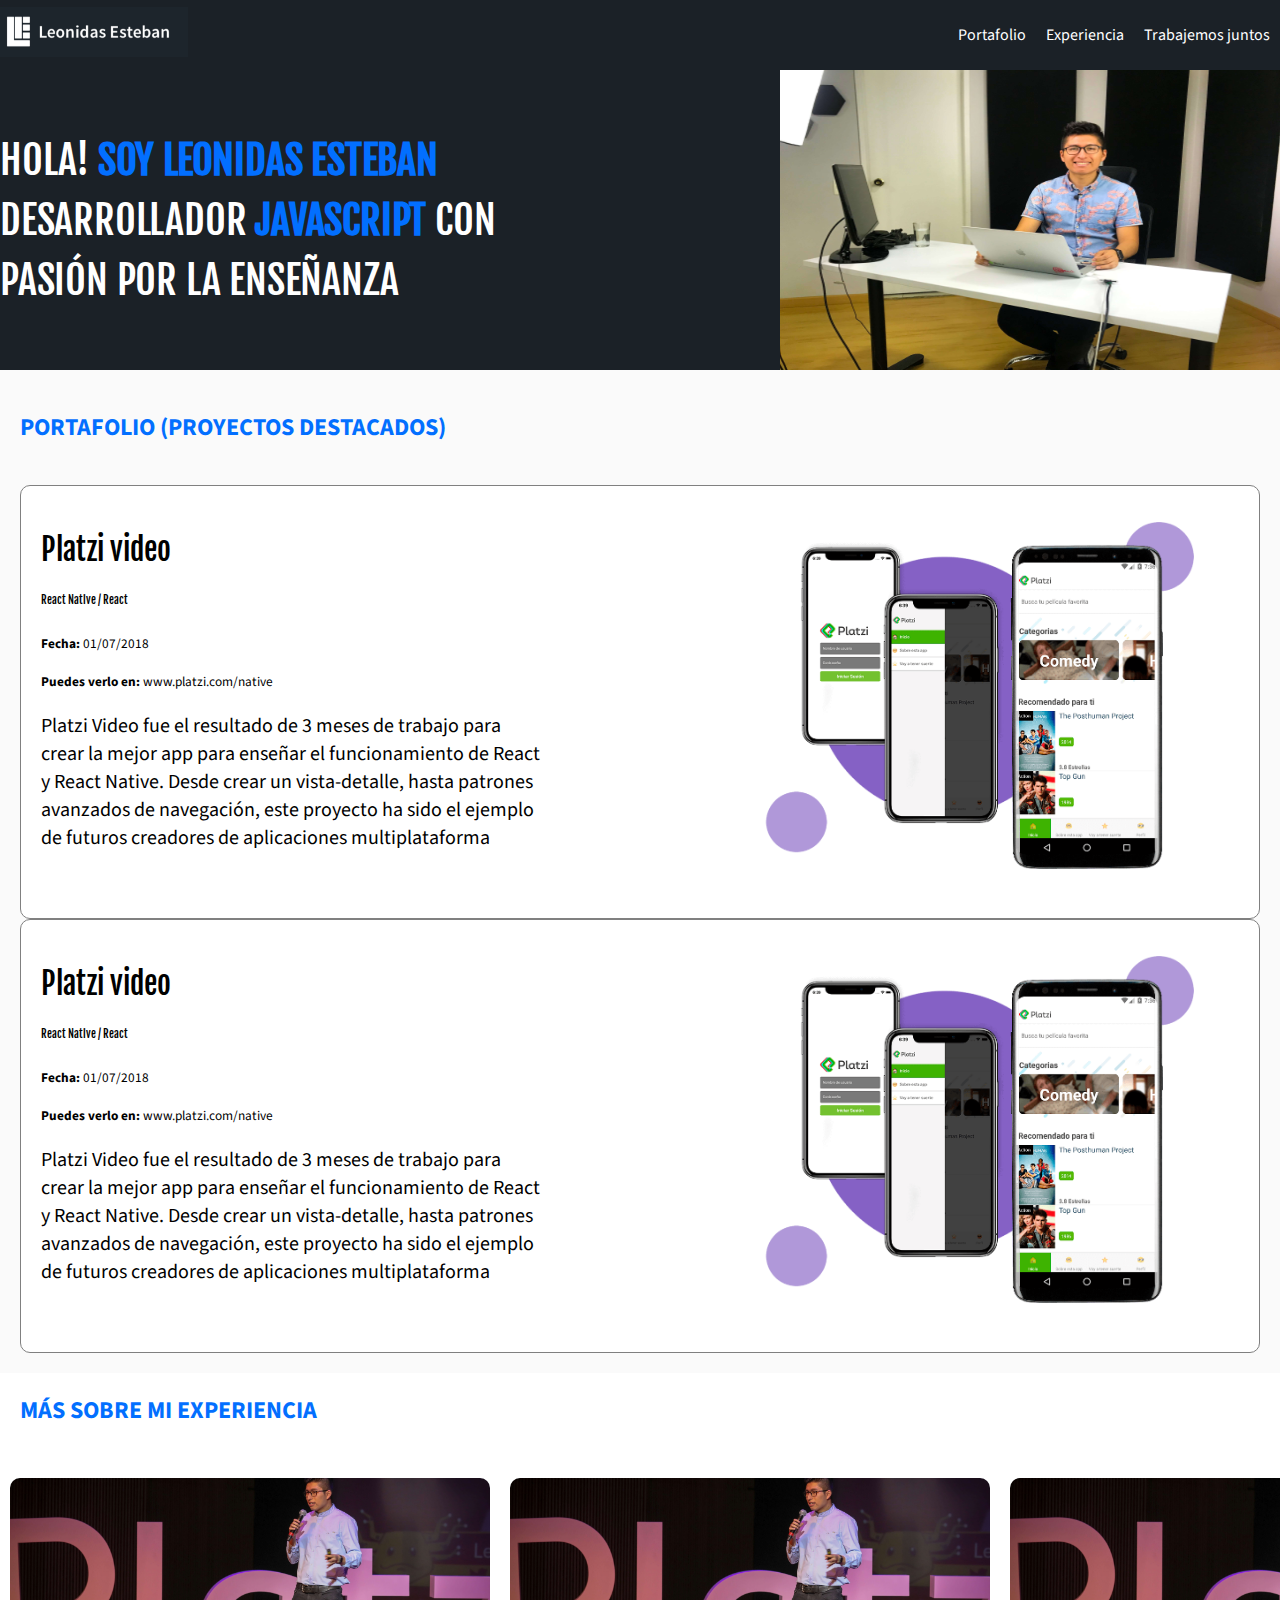
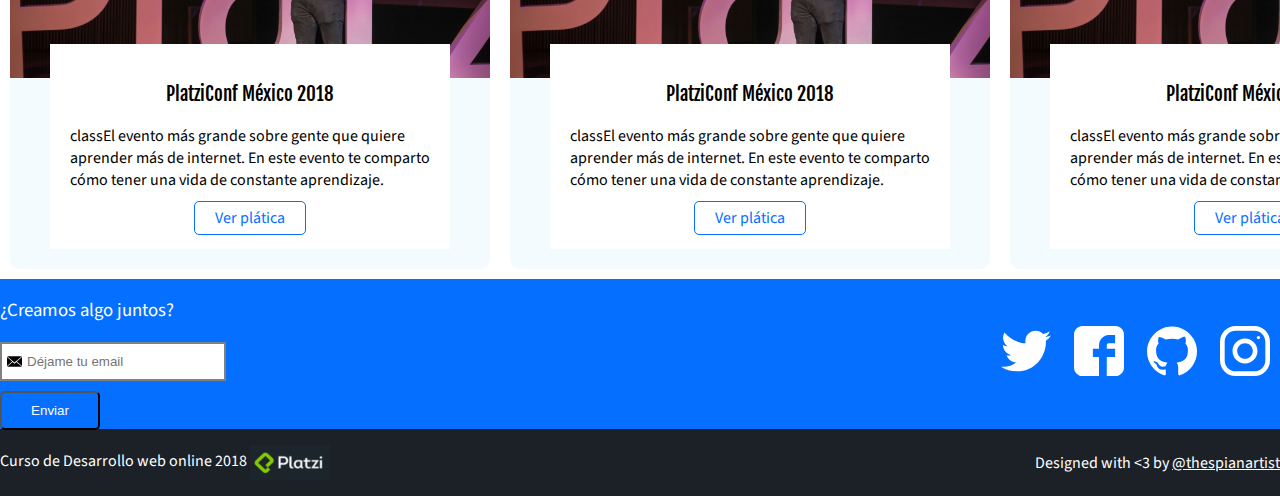
==== commit f6301161: "Revert "Se da por terminado"" ====
--- a/index.html
+++ b/index.html
@@ -12,47 +12,35 @@
   <body>
 
     <header class="header">
+      <figure class="logo">
+          <img src="images/logo.png" height="50" alt="Logo de http://leonidasesteban.com">
 
-      <div class="container">
+      </figure>
+      <nav class="menu">
+        <ul>
 
-        <figure class="logo">
-            <img src="images/logo.png" height="50" alt="Logo de http://leonidasesteban.com">
-        </figure>
-        <nav class="menu">
-          <ul>
+          <li>
+          <a class="link" href="./portafolio/index.html">Portafolio</a>
+          </li>
+          <li>
+          <a class="link" href="#eventos">Experiencia</a>
+          </li>
+          <li>
+          <a class="link" href="#contacto">Trabajemos juntos</a>
+          </li>
 
-            <li>
-            <a class="link" href="./portafolio/index.html">Portafolio</a>
-            </li>
-            <li>
-            <a class="link" href="#eventos">Experiencia</a>
-            </li>
-            <li>
-            <a class="link" href="#contacto">Trabajemos juntos</a>
-            </li>
-
-          </ul>
-        </nav>
-
-      </div>
+        </ul>
+      </nav>
 
     </header>
     <section class="hero">
-      <div class="container">
-
-        <h1>Hola! <strong>Soy Leonidas Esteban</strong> <br>Desarrollador <strong>Javascript</strong> con <br>pasión por la enseñanza</h1>
-        <!-- comentamos la imagen temporalmente - ya la desbloqueamos-->
-        <img class="hero-image" src="images/hero.jpg" width="500" height="300" alt="imagen principal del sitio">
-
-      </div>
-
+      <h1>Hola! <strong>Soy Leonidas Esteban</strong> <br>Desarrollador <strong>Javascript</strong> con <br>pasión por la enseñanza</h1>
+      <!-- comentamos la imagen temporalmente -->
+      <!-- <img src="images/hero.jpg" width="500" height="300" alt="imagen principal del sitio"> -->
 
     </section>
 
     <section id="portafolio" class="portfolio">
-
-      <div class="container">
-
       <h2>Portafolio (Proyectos Destacados)</h2>
         <article class="project">
 
@@ -90,119 +78,104 @@
         <img class="project-image" src="images/platzi-video-react-native.png" width="500" alt="proyecto del curso de React Native">
       </figure>
     </article>
-  </div>
-
     </section>
 
-    <div class="container">
-      <!-- Hemos sacado el , h2 , aquí para que no se vea afectado por el , flex , de la clase event-list. Y ahora lo metemos en un , container ,.-->
-      <h2 class="event-list-tittle">Más sobre mi experiencia</h2>
-    </div>
-
-
+    <!-- Hemos sacado el , h2 , aquí para que no se vea afectado por el , flex , de la clase event-list. -->
+    <h2 class="event-list-tittle">Más sobre mi experiencia</h2>
 
     <section id="eventos" class="event-list">
 
-      <div class="container">
+       <article class="event">
 
-               <article class="event">
+        <figure class="event-imageContainer">
+          <img class="event-image" src="images/platzi-conf.jpg" width="500" height="300" alt="imagenDePlatizConf">
+        </figure>
 
-                <figure class="event-imageContainer">
-                  <img class="event-image" src="images/platzi-conf.jpg" width="500" height="300" alt="imagenDePlatizConf">
-                </figure>
+        <div class="event-detail">
+          <h3 class="event-tittle">PlatziConf México 2018</h3>
+          <p class="event-description">classEl evento más grande sobre gente que quiere aprender más de internet. En este evento te comparto cómo tener una vida de constante aprendizaje.
+          </p>
+          <a class="event-description-url" href="https://www.youtube.com/watch?v=BIS7cWGgJg0" target="_blank">Ver plática</a>
+        </div>
 
-                <div class="event-detail">
-                  <h3 class="event-tittle">PlatziConf México 2018</h3>
-                  <p class="event-description">classEl evento más grande sobre gente que quiere aprender más de internet. En este evento te comparto cómo tener una vida de constante aprendizaje.
-                  </p>
-                  <a class="event-description-url" href="https://www.youtube.com/watch?v=BIS7cWGgJg0" target="_blank">Ver plática</a>
-                </div>
+      </article>
 
-              </article>
+      <article class="event">
 
-              <article class="event">
+        <figure class="event-imageContainer">
+          <img class="event-image" src="images/platzi-conf.jpg" width="500" height="300" alt="imagenDePlatizConf">
+        </figure>
 
-                <figure class="event-imageContainer">
-                  <img class="event-image" src="images/platzi-conf.jpg" width="500" height="300" alt="imagenDePlatizConf">
-                </figure>
+        <div class="event-detail">
+          <h3 class="event-tittle">PlatziConf México 2018</h3>
+          <p class="event-description">classEl evento más grande sobre gente que quiere aprender más de internet. En este evento te comparto cómo tener una vida de constante aprendizaje.
+          </p>
+          <a class="event-description-url" href="https://www.youtube.com/watch?v=BIS7cWGgJg0" target="_blank">Ver plática</a>
+        </div>
 
-                <div class="event-detail">
-                  <h3 class="event-tittle">PlatziConf México 2018</h3>
-                  <p class="event-description">classEl evento más grande sobre gente que quiere aprender más de internet. En este evento te comparto cómo tener una vida de constante aprendizaje.
-                  </p>
-                  <a class="event-description-url" href="https://www.youtube.com/watch?v=BIS7cWGgJg0" target="_blank">Ver plática</a>
-                </div>
+      </article>
 
-              </article>
+      <article class="event">
 
-              <article class="event">
+        <figure class="event-imageContainer">
+          <img class="event-image" src="images/platzi-conf.jpg" width="500" height="300" alt="imagenDePlatizConf">
+        </figure>
 
-                <figure class="event-imageContainer">
-                  <img class="event-image" src="images/platzi-conf.jpg" width="500" height="300" alt="imagenDePlatizConf">
-                </figure>
+        <div class="event-detail">
+          <h3 class="event-tittle">PlatziConf México 2018</h3>
+          <p class="event-description">classEl evento más grande sobre gente que quiere aprender más de internet. En este evento te comparto cómo tener una vida de constante aprendizaje.
+          </p>
+          <a class="event-description-url" href="https://www.youtube.com/watch?v=BIS7cWGgJg0" target="_blank">Ver plática</a>
+        </div>
 
-                <div class="event-detail">
-                  <h3 class="event-tittle">PlatziConf México 2018</h3>
-                  <p class="event-description">classEl evento más grande sobre gente que quiere aprender más de internet. En este evento te comparto cómo tener una vida de constante aprendizaje.
-                  </p>
-                  <a class="event-description-url" href="https://www.youtube.com/watch?v=BIS7cWGgJg0" target="_blank">Ver plática</a>
-                </div>
+      </article>
 
-              </article>
+      <article class="event">
 
-              <article class="event">
+        <figure class="event-imageContainer">
+          <img class="event-image" src="images/platzi-conf.jpg" width="500" height="300" alt="imagenDePlatizConf">
+        </figure>
 
-                <figure class="event-imageContainer">
-                  <img class="event-image" src="images/platzi-conf.jpg" width="500" height="300" alt="imagenDePlatizConf">
-                </figure>
+        <div class="event-detail">
+          <h3 class="event-tittle">PlatziConf México 2018</h3>
+          <p class="event-description">classEl evento más grande sobre gente que quiere aprender más de internet. En este evento te comparto cómo tener una vida de constante aprendizaje.
+          </p>
+          <a class="event-description-url" href="https://www.youtube.com/watch?v=BIS7cWGgJg0" target="_blank">Ver plática</a>
+        </div>
 
-                <div class="event-detail">
-                  <h3 class="event-tittle">PlatziConf México 2018</h3>
-                  <p class="event-description">classEl evento más grande sobre gente que quiere aprender más de internet. En este evento te comparto cómo tener una vida de constante aprendizaje.
-                  </p>
-                  <a class="event-description-url" href="https://www.youtube.com/watch?v=BIS7cWGgJg0" target="_blank">Ver plática</a>
-                </div>
+      </article>
 
-              </article>
+    </section>
+    <section id="contacto" class="contact">
+      <form action="/suscripcion/" class="form-email">
+        <h3>¿Creamos algo juntos?</h3>
+        <input type=" text" placeholder="Déjame tu email" id="email">
+        <button>Enviar</button>
 
-            </section>
-      </div>
+      </form>
 
-    <section id="contacto" class="contact">
-
-      <div class="container">
-        <form action="/suscripcion/" class="form-email">
-          <h3>¿Creamos algo juntos?</h3>
-          <input type=" text" placeholder="Déjame tu email" id="email">
-          <button>Enviar</button>
-
-        </form>
-
-        <!-- vamos a crear los botones sociales -->
-        <div class="social">
-          <a href="https://twitter.com/leonidasesteban" class="social-link twitter"></a>
-          <a href="https://facebook.com/leonidasesteban" class="social-link facebook"></a>
-          <a href="https://hithub.com/leonidasesteban" class="social-link github"></a>
-          <a href="https://instagram.com/leonidasesteban" class="social-link instagram"></a>
-        </div>
+      <!-- vamos a crear los botones sociales -->
+      <div class="social">
+        <a href="https://twitter.com/leonidasesteban" class="social-link twitter"></a>
+        <a href="https://facebook.com/leonidasesteban" class="social-link facebook"></a>
+        <a href="https://hithub.com/leonidasesteban" class="social-link github"></a>
+        <a href="https://instagram.com/leonidasesteban" class="social-link instagram"></a>
       </div>
 
     </section>
+    
+    <footer class="footer">
+      <div class="">
+        <p>Curso de Desarrollo web online 2018 <img src="images/platzi.png" width="80" alt="Platzi"> </p>
 
-      <footer class="footer">
+      </div>
+      <div class="">
+        <p>
+          Designed with <3 by <a href="https://twitter/thespianartist">@thespianartist</a>
+        </p>
+      </div>
 
-        <div class="container">
-          <div class="">
-            <p>Curso de Desarrollo web online 2018 <img src="images/platzi.png" width="80" alt="Platzi"> </p>
+    </footer>
 
-          </div>
-          <div class="">
-            <p>
-              Designed with <3 by <a href="https://twitter/thespianartist">@thespianartist</a>
-            </p>
-          </div>
-        </div>
-
-      </footer>
     </body>
 </html>
--- a/css/estilos.css
+++ b/css/estilos.css
@@ -76,23 +76,17 @@
 .hero {
   height: 300px;
   /* Metemos una imagen de Fondo */
-  /* background-image: url('../images/hero.jpg'); */
+  background-image: url('../images/hero.jpg');
   background-color: #1b2127;
   /* este será el tamaño de la foto */
-  /* background-size: 500px 300px; */
+  background-size: 500px 300px;
     /* no queremos que se repita la imagen en mosaico */
-  /* background-repeat: no-repeat; */
+  background-repeat: no-repeat;
     /* Movemos la imagen en el eje x */
-  /* background-position-x: right; */
-  display: flex;
-  align-items: center;
-
-  justify-content: space-between;
-}
-
-.hero-image {
-  /* así conserva la imagen su relación de aspecto */
-  object-fit: cover;
+  background-position-x: right;
+
+  display: flex;
+  align-items: center;
 }
 
 .portfolio {
@@ -291,7 +285,6 @@
 
 .event-list {
   display: flex;
-  flex-wrap: wrap;
 
 }
 
@@ -459,19 +452,3 @@
   font-family: 'Source Sans Pro', sans-serif;
 
 }
-
-.container {
-  border: 1px solid red;
-  width: 1000px;
-
-  /* lo siguiente centra el elemento */
-  margin: 0 auto;
-
-  /* vamos a hacer que herede del padre */
-  display: inherit;
-  justify-content: inherit;
-  align-items: inherit;
-  height: inherit;
-
-  flex-wrap: inherit;
-}
